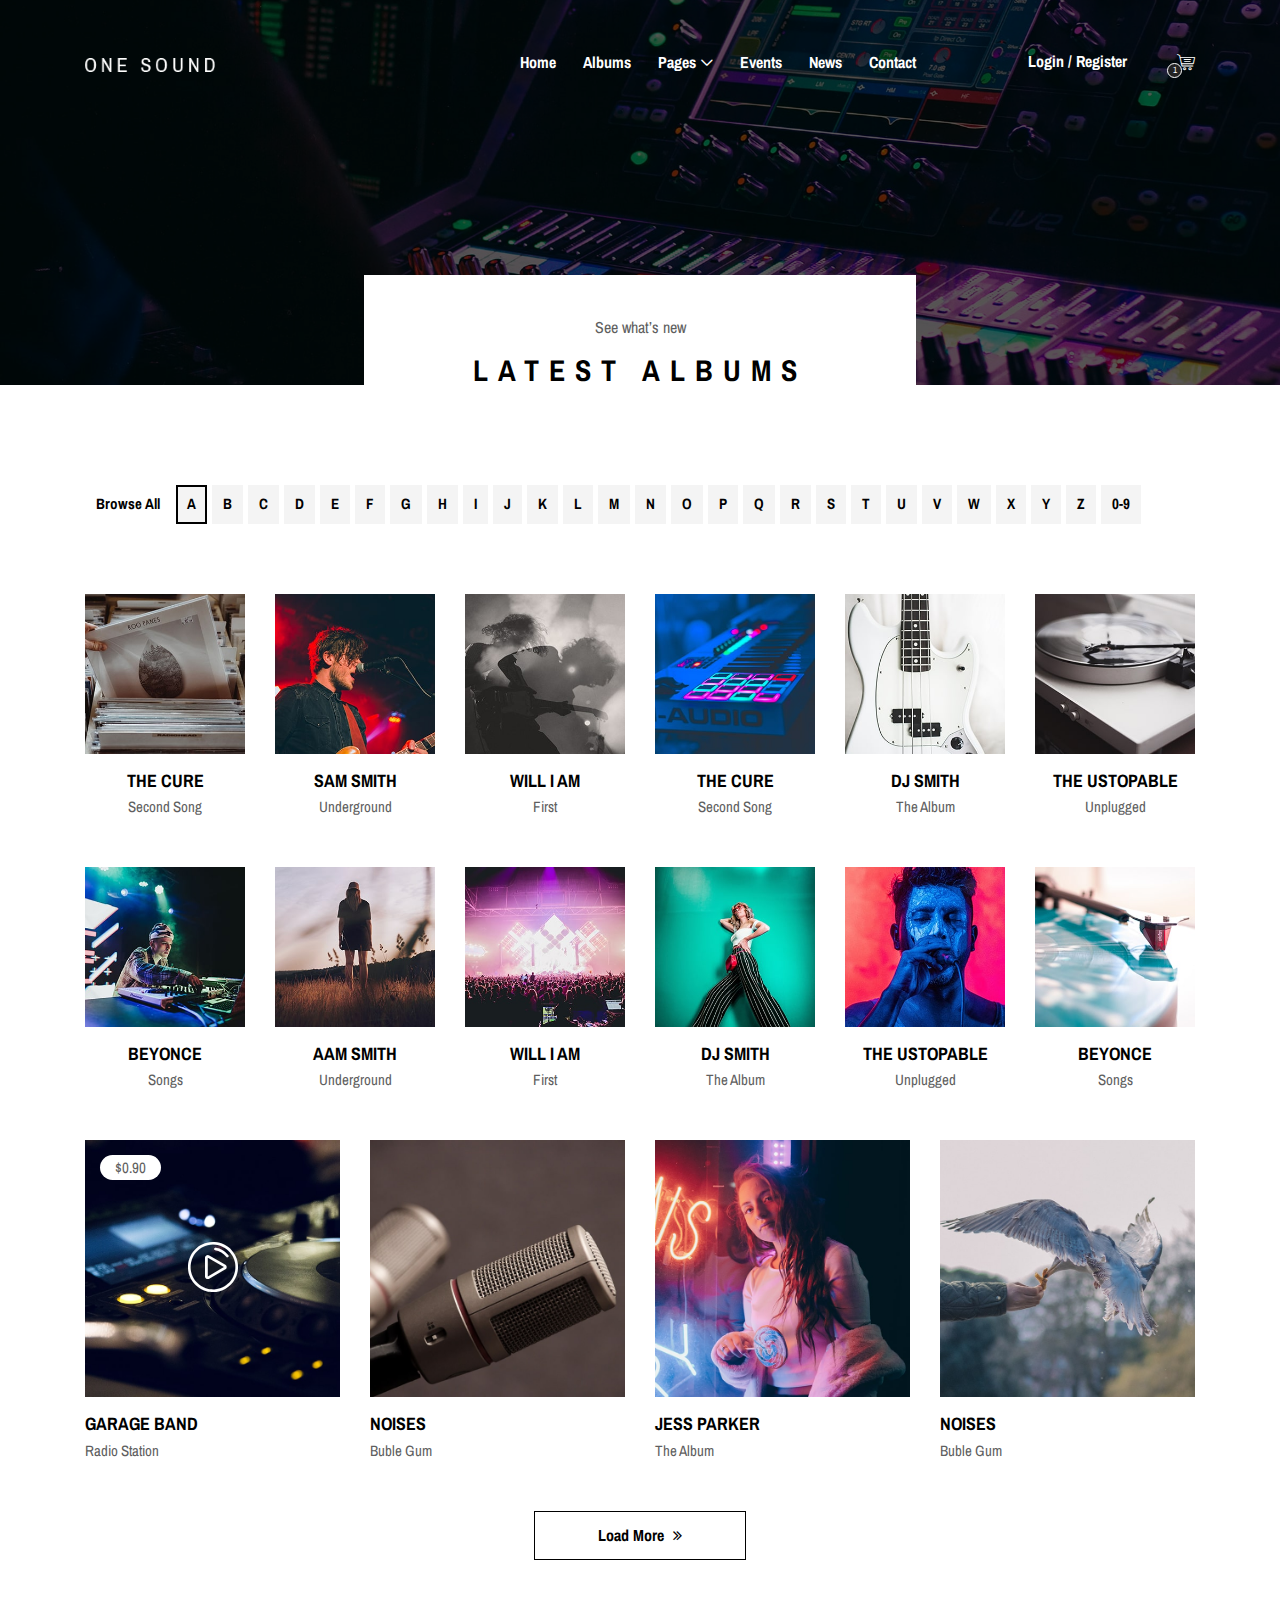
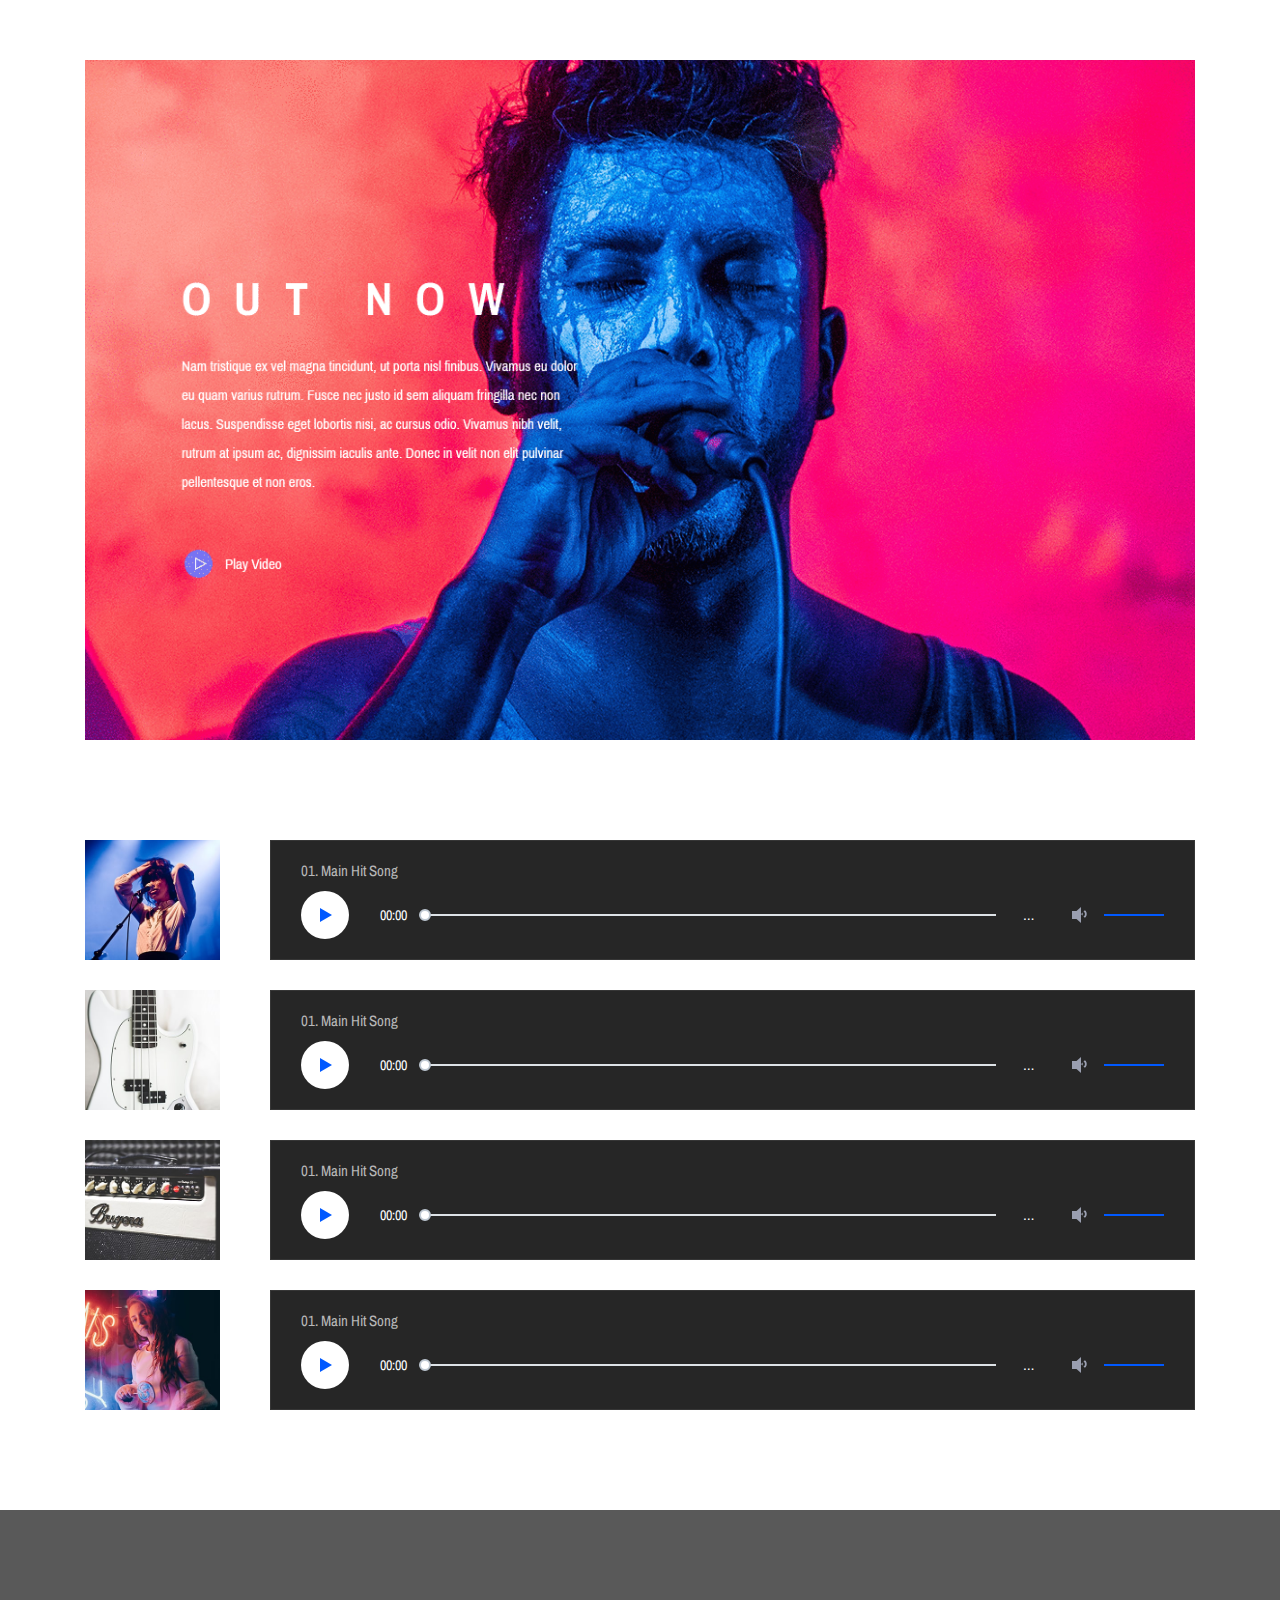
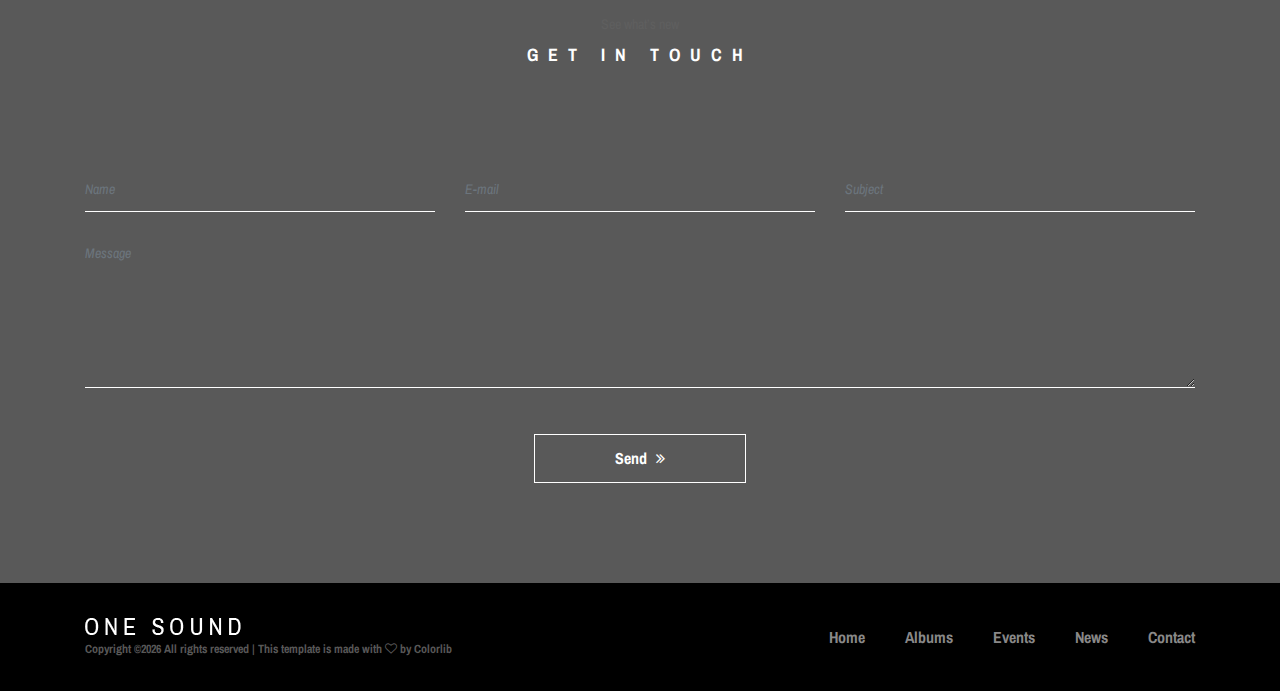
==== one-music/albums-store.html @ 1fd0d244 "initial commit" ====
<!DOCTYPE html>
<html lang="en">

<head>
    <meta charset="UTF-8">
    <meta name="description" content="">
    <meta http-equiv="X-UA-Compatible" content="IE=edge">
    <meta name="viewport" content="width=device-width, initial-scale=1, shrink-to-fit=no">
    <!-- The above 4 meta tags *must* come first in the head; any other head content must come *after* these tags -->

    <!-- Title -->
    <title>One Music - Modern Music HTML5 Template</title>

    <!-- Favicon -->
    <link rel="icon" href="img/core-img/favicon.ico">

    <!-- Stylesheet -->
    <link rel="stylesheet" href="style.css">

</head>

<body>
    <!-- Preloader -->
    <div class="preloader d-flex align-items-center justify-content-center">
        <div class="lds-ellipsis">
            <div></div>
            <div></div>
            <div></div>
            <div></div>
        </div>
    </div>

    <!-- ##### Header Area Start ##### -->
    <header class="header-area">
        <!-- Navbar Area -->
        <div class="oneMusic-main-menu">
            <div class="classy-nav-container breakpoint-off">
                <div class="container">
                    <!-- Menu -->
                    <nav class="classy-navbar justify-content-between" id="oneMusicNav">

                        <!-- Nav brand -->
                        <a href="index.html" class="nav-brand"><img src="img/core-img/logo.png" alt=""></a>

                        <!-- Navbar Toggler -->
                        <div class="classy-navbar-toggler">
                            <span class="navbarToggler"><span></span><span></span><span></span></span>
                        </div>

                        <!-- Menu -->
                        <div class="classy-menu">

                            <!-- Close Button -->
                            <div class="classycloseIcon">
                                <div class="cross-wrap"><span class="top"></span><span class="bottom"></span></div>
                            </div>

                            <!-- Nav Start -->
                            <div class="classynav">
                                <ul>
                                    <li><a href="index.html">Home</a></li>
                                    <li><a href="albums-store.html">Albums</a></li>
                                    <li><a href="#">Pages</a>
                                        <ul class="dropdown">
                                            <li><a href="index.html">Home</a></li>
                                            <li><a href="albums-store.html">Albums</a></li>
                                            <li><a href="event.html">Events</a></li>
                                            <li><a href="blog.html">News</a></li>
                                            <li><a href="contact.html">Contact</a></li>
                                            <li><a href="elements.html">Elements</a></li>
                                            <li><a href="login.html">Login</a></li>
                                            <li><a href="#">Dropdown</a>
                                                <ul class="dropdown">
                                                    <li><a href="#">Even Dropdown</a></li>
                                                    <li><a href="#">Even Dropdown</a></li>
                                                    <li><a href="#">Even Dropdown</a></li>
                                                    <li><a href="#">Even Dropdown</a>
                                                        <ul class="dropdown">
                                                            <li><a href="#">Deeply Dropdown</a></li>
                                                            <li><a href="#">Deeply Dropdown</a></li>
                                                            <li><a href="#">Deeply Dropdown</a></li>
                                                            <li><a href="#">Deeply Dropdown</a></li>
                                                            <li><a href="#">Deeply Dropdown</a></li>
                                                        </ul>
                                                    </li>
                                                    <li><a href="#">Even Dropdown</a></li>
                                                </ul>
                                            </li>
                                        </ul>
                                    </li>
                                    <li><a href="event.html">Events</a></li>
                                    <li><a href="blog.html">News</a></li>
                                    <li><a href="contact.html">Contact</a></li>
                                </ul>

                                <!-- Login/Register & Cart Button -->
                                <div class="login-register-cart-button d-flex align-items-center">
                                    <!-- Login/Register -->
                                    <div class="login-register-btn mr-50">
                                        <a href="login.html" id="loginBtn">Login / Register</a>
                                    </div>

                                    <!-- Cart Button -->
                                    <div class="cart-btn">
                                        <p><span class="icon-shopping-cart"></span> <span class="quantity">1</span></p>
                                    </div>
                                </div>
                            </div>
                            <!-- Nav End -->

                        </div>
                    </nav>
                </div>
            </div>
        </div>
    </header>
    <!-- ##### Header Area End ##### -->

    <!-- ##### Breadcumb Area Start ##### -->
    <section class="breadcumb-area bg-img bg-overlay" style="background-image: url(img/bg-img/breadcumb3.jpg);">
        <div class="bradcumbContent">
            <p>See what’s new</p>
            <h2>Latest Albums</h2>
        </div>
    </section>
    <!-- ##### Breadcumb Area End ##### -->

    <!-- ##### Album Catagory Area Start ##### -->
    <section class="album-catagory section-padding-100-0">
        <div class="container">
            <div class="row">
                <div class="col-12">
                    <div class="browse-by-catagories catagory-menu d-flex flex-wrap align-items-center mb-70">
                        <a href="#" data-filter="*">Browse All</a>
                        <a href="#" data-filter=".a" class="active">A</a>
                        <a href="#" data-filter=".b">B</a>
                        <a href="#" data-filter=".c">C</a>
                        <a href="#" data-filter=".d">D</a>
                        <a href="#" data-filter=".e">E</a>
                        <a href="#" data-filter=".f">F</a>
                        <a href="#" data-filter=".g">G</a>
                        <a href="#" data-filter=".h">H</a>
                        <a href="#" data-filter=".i">I</a>
                        <a href="#" data-filter=".j">J</a>
                        <a href="#" data-filter=".k">K</a>
                        <a href="#" data-filter=".l">L</a>
                        <a href="#" data-filter=".m">M</a>
                        <a href="#" data-filter=".n">N</a>
                        <a href="#" data-filter=".o">O</a>
                        <a href="#" data-filter=".p">P</a>
                        <a href="#" data-filter=".q">Q</a>
                        <a href="#" data-filter=".r">R</a>
                        <a href="#" data-filter=".s">S</a>
                        <a href="#" data-filter=".t">T</a>
                        <a href="#" data-filter=".u">U</a>
                        <a href="#" data-filter=".v">V</a>
                        <a href="#" data-filter=".w">W</a>
                        <a href="#" data-filter=".x">X</a>
                        <a href="#" data-filter=".y">Y</a>
                        <a href="#" data-filter=".z">Z</a>
                        <a href="#" data-filter=".number">0-9</a>
                    </div>
                </div>
            </div>

            <div class="row oneMusic-albums">

                <!-- Single Album -->
                <div class="col-12 col-sm-4 col-md-3 col-lg-2 single-album-item t c p">
                    <div class="single-album">
                        <img src="img/bg-img/a1.jpg" alt="">
                        <div class="album-info">
                            <a href="#">
                                <h5>The Cure</h5>
                            </a>
                            <p>Second Song</p>
                        </div>
                    </div>
                </div>

                <!-- Single Album -->
                <div class="col-12 col-sm-4 col-md-3 col-lg-2 single-album-item s e q">
                    <div class="single-album">
                        <img src="img/bg-img/a2.jpg" alt="">
                        <div class="album-info">
                            <a href="#">
                                <h5>Sam Smith</h5>
                            </a>
                            <p>Underground</p>
                        </div>
                    </div>
                </div>

                <!-- Single Album -->
                <div class="col-12 col-sm-4 col-md-3 col-lg-2 single-album-item w f r">
                    <div class="single-album">
                        <img src="img/bg-img/a3.jpg" alt="">
                        <div class="album-info">
                            <a href="#">
                                <h5>Will I am</h5>
                            </a>
                            <p>First</p>
                        </div>
                    </div>
                </div>

                <!-- Single Album -->
                <div class="col-12 col-sm-4 col-md-3 col-lg-2 single-album-item t g u">
                    <div class="single-album">
                        <img src="img/bg-img/a4.jpg" alt="">
                        <div class="album-info">
                            <a href="#">
                                <h5>The Cure</h5>
                            </a>
                            <p>Second Song</p>
                        </div>
                    </div>
                </div>

                <!-- Single Album -->
                <div class="col-12 col-sm-4 col-md-3 col-lg-2 single-album-item d h v">
                    <div class="single-album">
                        <img src="img/bg-img/a5.jpg" alt="">
                        <div class="album-info">
                            <a href="#">
                                <h5>DJ SMITH</h5>
                            </a>
                            <p>The Album</p>
                        </div>
                    </div>
                </div>

                <!-- Single Album -->
                <div class="col-12 col-sm-4 col-md-3 col-lg-2 single-album-item t i x">
                    <div class="single-album">
                        <img src="img/bg-img/a6.jpg" alt="">
                        <div class="album-info">
                            <a href="#">
                                <h5>The Ustopable</h5>
                            </a>
                            <p>Unplugged</p>
                        </div>
                    </div>
                </div>

                <!-- Single Album -->
                <div class="col-12 col-sm-4 col-md-3 col-lg-2 single-album-item b j y">
                    <div class="single-album">
                        <img src="img/bg-img/a7.jpg" alt="">
                        <div class="album-info">
                            <a href="#">
                                <h5>Beyonce</h5>
                            </a>
                            <p>Songs</p>
                        </div>
                    </div>
                </div>

                <!-- Single Album -->
                <div class="col-12 col-sm-4 col-md-3 col-lg-2 single-album-item a k z">
                    <div class="single-album">
                        <img src="img/bg-img/a8.jpg" alt="">
                        <div class="album-info">
                            <a href="#">
                                <h5>Aam Smith</h5>
                            </a>
                            <p>Underground</p>
                        </div>
                    </div>
                </div>

                <!-- Single Album -->
                <div class="col-12 col-sm-4 col-md-3 col-lg-2 single-album-item w l number">
                    <div class="single-album">
                        <img src="img/bg-img/a9.jpg" alt="">
                        <div class="album-info">
                            <a href="#">
                                <h5>Will I am</h5>
                            </a>
                            <p>First</p>
                        </div>
                    </div>
                </div>

                <!-- Single Album -->
                <div class="col-12 col-sm-4 col-md-3 col-lg-2 single-album-item d m">
                    <div class="single-album">
                        <img src="img/bg-img/a10.jpg" alt="">
                        <div class="album-info">
                            <a href="#">
                                <h5>DJ SMITH</h5>
                            </a>
                            <p>The Album</p>
                        </div>
                    </div>
                </div>

                <!-- Single Album -->
                <div class="col-12 col-sm-4 col-md-3 col-lg-2 single-album-item t n">
                    <div class="single-album">
                        <img src="img/bg-img/a11.jpg" alt="">
                        <div class="album-info">
                            <a href="#">
                                <h5>The Ustopable</h5>
                            </a>
                            <p>Unplugged</p>
                        </div>
                    </div>
                </div>

                <!-- Single Album -->
                <div class="col-12 col-sm-4 col-md-3 col-lg-2 single-album-item b o">
                    <div class="single-album">
                        <img src="img/bg-img/a12.jpg" alt="">
                        <div class="album-info">
                            <a href="#">
                                <h5>Beyonce</h5>
                            </a>
                            <p>Songs</p>
                        </div>
                    </div>
                </div>

            </div>
        </div>
    </section>
    <!-- ##### Album Catagory Area End ##### -->

    <!-- ##### Buy Now Area Start ##### -->
    <div class="oneMusic-buy-now-area mb-100">
        <div class="container">
            <div class="row">

                <!-- Single Album Area -->
                <div class="col-12 col-sm-6 col-md-3">
                    <div class="single-album-area">
                        <div class="album-thumb">
                            <img src="img/bg-img/b1.jpg" alt="">
                            <!-- Album Price -->
                            <div class="album-price">
                                <p>$0.90</p>
                            </div>
                            <!-- Play Icon -->
                            <div class="play-icon">
                                <a href="#" class="video--play--btn"><span class="icon-play-button"></span></a>
                            </div>
                        </div>
                        <div class="album-info">
                            <a href="#">
                                <h5>Garage Band</h5>
                            </a>
                            <p>Radio Station</p>
                        </div>
                    </div>
                </div>

                <!-- Single Album Area -->
                <div class="col-12 col-sm-6 col-md-3">
                    <div class="single-album-area">
                        <div class="album-thumb">
                            <img src="img/bg-img/b2.jpg" alt="">
                        </div>
                        <div class="album-info">
                            <a href="#">
                                <h5>Noises</h5>
                            </a>
                            <p>Buble Gum</p>
                        </div>
                    </div>
                </div>

                <!-- Single Album Area -->
                <div class="col-12 col-sm-6 col-md-3">
                    <div class="single-album-area">
                        <div class="album-thumb">
                            <img src="img/bg-img/b3.jpg" alt="">
                        </div>
                        <div class="album-info">
                            <a href="#">
                                <h5>Jess Parker</h5>
                            </a>
                            <p>The Album</p>
                        </div>
                    </div>
                </div>

                <!-- Single Album Area -->
                <div class="col-12 col-sm-6 col-md-3">
                    <div class="single-album-area">
                        <div class="album-thumb">
                            <img src="img/bg-img/b4.jpg" alt="">
                        </div>
                        <div class="album-info">
                            <a href="#">
                                <h5>Noises</h5>
                            </a>
                            <p>Buble Gum</p>
                        </div>
                    </div>
                </div>

            </div>

            <div class="row">
                <div class="col-12">
                    <div class="load-more-btn text-center">
                        <a href="#" class="btn oneMusic-btn">Load More <i class="fa fa-angle-double-right"></i></a>
                    </div>
                </div>
            </div>
        </div>
    </div>
    <!-- ##### Buy Now Area End ##### -->

    <!-- ##### Add Area Start ##### -->
    <div class="add-area mb-100">
        <div class="container">
            <div class="row">
                <div class="col-12">
                    <div class="adds">
                        <a href="#"><img src="img/bg-img/add3.gif" alt=""></a>
                    </div>
                </div>
            </div>
        </div>
    </div>
    <!-- ##### Add Area End ##### -->

    <!-- ##### Song Area Start ##### -->
    <div class="one-music-songs-area mb-70">
        <div class="container">
            <div class="row">

                <!-- Single Song Area -->
                <div class="col-12">
                    <div class="single-song-area mb-30 d-flex flex-wrap align-items-end">
                        <div class="song-thumbnail">
                            <img src="img/bg-img/s1.jpg" alt="">
                        </div>
                        <div class="song-play-area">
                            <div class="song-name">
                                <p>01. Main Hit Song</p>
                            </div>
                            <audio preload="auto" controls>
                                <source src="audio/dummy-audio.mp3">
                            </audio>
                        </div>
                    </div>
                </div>

                <!-- Single Song Area -->
                <div class="col-12">
                    <div class="single-song-area mb-30 d-flex flex-wrap align-items-end">
                        <div class="song-thumbnail">
                            <img src="img/bg-img/s2.jpg" alt="">
                        </div>
                        <div class="song-play-area">
                            <div class="song-name">
                                <p>01. Main Hit Song</p>
                            </div>
                            <audio preload="auto" controls>
                                <source src="audio/dummy-audio.mp3">
                            </audio>
                        </div>
                    </div>
                </div>

                <!-- Single Song Area -->
                <div class="col-12">
                    <div class="single-song-area mb-30 d-flex flex-wrap align-items-end">
                        <div class="song-thumbnail">
                            <img src="img/bg-img/s3.jpg" alt="">
                        </div>
                        <div class="song-play-area">
                            <div class="song-name">
                                <p>01. Main Hit Song</p>
                            </div>
                            <audio preload="auto" controls>
                                <source src="audio/dummy-audio.mp3">
                            </audio>
                        </div>
                    </div>
                </div>

                <!-- Single Song Area -->
                <div class="col-12">
                    <div class="single-song-area mb-30 d-flex flex-wrap align-items-end">
                        <div class="song-thumbnail">
                            <img src="img/bg-img/s4.jpg" alt="">
                        </div>
                        <div class="song-play-area">
                            <div class="song-name">
                                <p>01. Main Hit Song</p>
                            </div>
                            <audio preload="auto" controls>
                                <source src="audio/dummy-audio.mp3">
                            </audio>
                        </div>
                    </div>
                </div>

            </div>
        </div>
    </div>
    <!-- ##### Song Area End ##### -->

    <!-- ##### Contact Area Start ##### -->
    <section class="contact-area section-padding-100 bg-img bg-overlay bg-fixed has-bg-img" style="background-image: url(img/bg-img/bg-2.jpg);">
        <div class="container">
            <div class="row">
                <div class="col-12">
                    <div class="section-heading white">
                        <p>See what’s new</p>
                        <h2>Get In Touch</h2>
                    </div>
                </div>
            </div>

            <div class="row">
                <div class="col-12">
                    <!-- Contact Form Area -->
                    <div class="contact-form-area">
                        <form action="#" method="post">
                            <div class="row">
                                <div class="col-md-6 col-lg-4">
                                    <div class="form-group">
                                        <input type="text" class="form-control" id="name" placeholder="Name">
                                    </div>
                                </div>
                                <div class="col-md-6 col-lg-4">
                                    <div class="form-group">
                                        <input type="email" class="form-control" id="email" placeholder="E-mail">
                                    </div>
                                </div>
                                <div class="col-lg-4">
                                    <div class="form-group">
                                        <input type="text" class="form-control" id="subject" placeholder="Subject">
                                    </div>
                                </div>
                                <div class="col-12">
                                    <div class="form-group">
                                        <textarea name="message" class="form-control" id="message" cols="30" rows="10" placeholder="Message"></textarea>
                                    </div>
                                </div>
                                <div class="col-12 text-center">
                                    <button class="btn oneMusic-btn mt-30" type="submit">Send <i class="fa fa-angle-double-right"></i></button>
                                </div>
                            </div>
                        </form>
                    </div>
                </div>
            </div>
        </div>
    </section>
    <!-- ##### Contact Area End ##### -->

    <!-- ##### Footer Area Start ##### -->
    <footer class="footer-area">
        <div class="container">
            <div class="row d-flex flex-wrap align-items-center">
                <div class="col-12 col-md-6">
                    <a href="#"><img src="img/core-img/logo.png" alt=""></a>
                    <p class="copywrite-text"><a href="#"><!-- Link back to Colorlib can't be removed. Template is licensed under CC BY 3.0. -->
Copyright &copy;<script>document.write(new Date().getFullYear());</script> All rights reserved | This template is made with <i class="fa fa-heart-o" aria-hidden="true"></i> by <a href="https://colorlib.com" target="_blank">Colorlib</a>
<!-- Link back to Colorlib can't be removed. Template is licensed under CC BY 3.0. --></p>
                </div>

                <div class="col-12 col-md-6">
                    <div class="footer-nav">
                        <ul>
                            <li><a href="#">Home</a></li>
                            <li><a href="#">Albums</a></li>
                            <li><a href="#">Events</a></li>
                            <li><a href="#">News</a></li>
                            <li><a href="#">Contact</a></li>
                        </ul>
                    </div>
                </div>
            </div>
        </div>
    </footer>
    <!-- ##### Footer Area Start ##### -->

    <!-- ##### All Javascript Script ##### -->
    <!-- jQuery-2.2.4 js -->
    <script src="js/jquery/jquery-2.2.4.min.js"></script>
    <!-- Popper js -->
    <script src="js/bootstrap/popper.min.js"></script>
    <!-- Bootstrap js -->
    <script src="js/bootstrap/bootstrap.min.js"></script>
    <!-- All Plugins js -->
    <script src="js/plugins/plugins.js"></script>
    <!-- Active js -->
    <script src="js/active.js"></script>
</body>

</html>
---- one-music/style.css ----
/* [Master Stylesheet - v1.0] */
/* :: 1.0 Import Fonts */
@import url("https://fonts.googleapis.com/css?family=Archivo+Narrow:400,400i,500,500i,600,600i,700,700i");
/* :: 2.0 Import All CSS */
@import url(css/bootstrap.min.css);
@import url(css/classy-nav.css);
@import url(css/owl.carousel.min.css);
@import url(css/animate.css);
@import url(css/magnific-popup.css);
@import url(css/font-awesome.min.css);
@import url(css/audioplayer.css);
@import url(css/one-music-icon.css);
/* :: 3.0 Base CSS */
* {
  margin: 0;
  padding: 0; }

body {
  font-family: "Archivo Narrow", sans-serif;
  font-size: 14px; }

h1,
h2,
h3,
h4,
h5,
h6 {
  font-family: "Archivo Narrow", sans-serif;
  color: #000000;
  line-height: 1.3;
  font-weight: 700; }

p {
  font-family: "Archivo Narrow", sans-serif;
  color: #5f5f5f;
  font-size: 15px;
  line-height: 2;
  font-weight: 400; }

a,
a:hover,
a:focus {
  -webkit-transition-duration: 500ms;
  transition-duration: 500ms;
  text-decoration: none;
  outline: 0 solid transparent;
  color: #000000;
  font-weight: 700;
  font-size: 16px;
  font-family: "Archivo Narrow", sans-serif; }

ul,
ol {
  margin: 0; }
  ul li,
  ol li {
    list-style: none; }

img {
  height: auto;
  max-width: 100%; }

/* :: 3.1.0 Spacing */
.mt-15 {
  margin-top: 15px !important; }

.mt-30 {
  margin-top: 30px !important; }

.mt-50 {
  margin-top: 50px !important; }

.mt-70 {
  margin-top: 70px !important; }

.mt-100 {
  margin-top: 100px !important; }

.mb-15 {
  margin-bottom: 15px !important; }

.mb-30 {
  margin-bottom: 30px !important; }

.mb-50 {
  margin-bottom: 50px !important; }

.mb-70 {
  margin-bottom: 70px !important; }

.mb-100 {
  margin-bottom: 100px !important; }

.ml-15 {
  margin-left: 15px !important; }

.ml-30 {
  margin-left: 30px !important; }

.ml-50 {
  margin-left: 50px !important; }

.mr-15 {
  margin-right: 15px !important; }

.mr-30 {
  margin-right: 30px !important; }

.mr-50 {
  margin-right: 50px !important; }

/* :: 3.2.0 Height */
.height-400 {
  height: 400px !important; }

.height-500 {
  height: 500px !important; }

.height-600 {
  height: 600px !important; }

.height-700 {
  height: 700px !important; }

.height-800 {
  height: 800px !important; }

/* :: 3.3.0 Section Padding */
.section-padding-100 {
  padding-top: 100px;
  padding-bottom: 100px; }

.section-padding-100-0 {
  padding-top: 100px;
  padding-bottom: 0; }

.section-padding-0-100 {
  padding-top: 0;
  padding-bottom: 100px; }

.section-padding-100-70 {
  padding-top: 100px;
  padding-bottom: 70px; }

/* :: 3.4.0 Section Heading */
.section-heading {
  position: relative;
  z-index: 1;
  margin-bottom: 100px;
  text-align: center; }
  .section-heading p {
    color: #5f5f5f;
    font-size: 14px;
    margin-bottom: 5px; }
  .section-heading h2 {
    font-size: 18px;
    text-transform: uppercase;
    letter-spacing: 10px;
    margin-bottom: 0; }
    @media only screen and (max-width: 767px) {
      .section-heading h2 {
        letter-spacing: 5px; } }
  .section-heading.white h2 {
    color: #fff; }
  .section-heading.style-2 p {
    font-size: 16px; }
  .section-heading.style-2 h2 {
    font-size: 30px; }
    @media only screen and (max-width: 767px) {
      .section-heading.style-2 h2 {
        font-size: 24px; } }

/* :: 3.5.0 Preloader */
.preloader {
  background-color: #ffffff;
  width: 100%;
  height: 100%;
  position: fixed;
  top: 0;
  left: 0;
  right: 0;
  z-index: 99999; }
  .preloader .lds-ellipsis {
    display: inline-block;
    position: relative;
    width: 64px;
    height: 64px; }
    .preloader .lds-ellipsis div {
      position: absolute;
      top: 27px;
      width: 11px;
      height: 11px;
      border-radius: 50%;
      background: #000000;
      animation-timing-function: cubic-bezier(0, 1, 1, 0); }
      .preloader .lds-ellipsis div:nth-child(1) {
        left: 6px;
        -webkit-animation: lds-ellipsis1 0.6s infinite;
        animation: lds-ellipsis1 0.6s infinite; }
      .preloader .lds-ellipsis div:nth-child(2) {
        left: 6px;
        -webkit-animation: lds-ellipsis2 0.6s infinite;
        animation: lds-ellipsis2 0.6s infinite; }
      .preloader .lds-ellipsis div:nth-child(3) {
        left: 26px;
        -webkit-animation: lds-ellipsis2 0.6s infinite;
        animation: lds-ellipsis2 0.6s infinite; }
      .preloader .lds-ellipsis div:nth-child(4) {
        left: 45px;
        -webkit-animation: lds-ellipsis3 0.6s infinite;
        animation: lds-ellipsis3 0.6s infinite; }

@-webkit-keyframes lds-ellipsis1 {
  0% {
    -webkit-transform: scale(0);
    transform: scale(0); }
  100% {
    -webkit-transform: scale(1);
    transform: scale(1); } }
@keyframes lds-ellipsis1 {
  0% {
    -webkit-transform: scale(0);
    transform: scale(0); }
  100% {
    -webkit-transform: scale(1);
    transform: scale(1); } }
@-webkit-keyframes lds-ellipsis3 {
  0% {
    -webkit-transform: scale(1);
    transform: scale(1); }
  100% {
    -webkit-transform: scale(0);
    transform: scale(0); } }
@keyframes lds-ellipsis3 {
  0% {
    -webkit-transform: scale(1);
    transform: scale(1); }
  100% {
    -webkit-transform: scale(0);
    transform: scale(0); } }
@-webkit-keyframes lds-ellipsis2 {
  0% {
    -webkit-transform: translate(0, 0);
    transform: translate(0, 0); }
  100% {
    -webkit-transform: translate(19px, 0);
    transform: translate(19px, 0); } }
@keyframes lds-ellipsis2 {
  0% {
    -webkit-transform: translate(0, 0);
    transform: translate(0, 0); }
  100% {
    -webkit-transform: translate(19px, 0);
    transform: translate(19px, 0); } }
/* :: 3.6.0 Miscellaneous */
.bg-img {
  background-position: center center;
  background-size: cover;
  background-repeat: no-repeat; }

.bg-white {
  background-color: #ffffff !important; }

.bg-dark {
  background-color: #000000 !important; }

.bg-transparent {
  background-color: transparent !important; }

.bg-gray {
  background-color: #f5f9fa; }

.font-bold {
  font-weight: 700; }

.font-light {
  font-weight: 300; }

.bg-overlay {
  position: relative;
  z-index: 2;
  background-position: center center;
  background-size: cover; }
  .bg-overlay::after {
    background-color: rgba(0, 0, 0, 0.65);
    position: absolute;
    z-index: -1;
    top: 0;
    left: 0;
    width: 100%;
    height: 100%;
    content: ""; }

.bg-fixed {
  background-attachment: fixed !important; }

/* :: 3.7.0 ScrollUp */
#scrollUp {
  background-color: #000000;
  border-radius: 0;
  bottom: 50px;
  box-shadow: 0 2px 6px 0 rgba(0, 0, 0, 0.3);
  color: #ffffff;
  font-size: 24px;
  height: 40px;
  line-height: 40px;
  right: 50px;
  text-align: center;
  width: 40px;
  -webkit-transition-duration: 500ms;
  transition-duration: 500ms;
  box-shadow: 0 1px 5px 2px rgba(0, 0, 0, 0.15); }
  @media only screen and (max-width: 767px) {
    #scrollUp {
      right: 30px;
      bottom: 30px; } }
  #scrollUp:hover {
    background-color: #fff;
    color: #232323; }

/* :: 3.8.0 oneMusic Button */
.oneMusic-btn {
  background-color: #fff;
  -webkit-transition-duration: 500ms;
  transition-duration: 500ms;
  position: relative;
  z-index: 1;
  display: inline-block;
  min-width: 212px;
  height: 49px;
  color: #000;
  border: 1px solid #000;
  border-radius: 0;
  padding: 0 30px;
  font-size: 16px;
  line-height: 47px;
  font-weight: 700;
  text-transform: capitalize; }
  .oneMusic-btn i {
    margin-left: 5px; }
  .oneMusic-btn:hover, .oneMusic-btn:focus {
    font-size: 16px;
    font-weight: 700;
    background-color: #000000;
    color: #fff; }
  .oneMusic-btn.btn-2 {
    background-color: #000000;
    color: #fff; }
    .oneMusic-btn.btn-2:hover, .oneMusic-btn.btn-2:focus {
      background-color: #fff;
      color: #232323; }

/* :: 4.0 Header Area CSS */
.header-area {
  position: absolute;
  z-index: 1000;
  width: 100%;
  top: 20px;
  left: 0;
  z-index: 1000; }
  .header-area .oneMusic-main-menu {
    position: relative;
    width: 100%;
    height: 85px;
    background-color: transparent; }
    @media only screen and (max-width: 767px) {
      .header-area .oneMusic-main-menu {
        height: 70px; } }
    .header-area .oneMusic-main-menu .classy-nav-container {
      background-color: transparent; }
    .header-area .oneMusic-main-menu .classy-navbar {
      background-color: transparent;
      height: 85px;
      padding: 0; }
      @media only screen and (max-width: 767px) {
        .header-area .oneMusic-main-menu .classy-navbar {
          height: 70px; } }
      .header-area .oneMusic-main-menu .classy-navbar .classynav ul li a {
        font-weight: 700;
        text-transform: capitalize;
        color: #ffffff;
        font-size: 16px; }
        .header-area .oneMusic-main-menu .classy-navbar .classynav ul li a:hover, .header-area .oneMusic-main-menu .classy-navbar .classynav ul li a:focus {
          color: rgba(255, 255, 255, 0.7); }
        @media only screen and (min-width: 768px) and (max-width: 991px) {
          .header-area .oneMusic-main-menu .classy-navbar .classynav ul li a {
            background-color: #000000;
            border-bottom-color: rgba(255, 255, 255, 0.1); } }
        @media only screen and (max-width: 767px) {
          .header-area .oneMusic-main-menu .classy-navbar .classynav ul li a {
            background-color: #000000;
            border-bottom-color: rgba(255, 255, 255, 0.1); } }
      .header-area .oneMusic-main-menu .classy-navbar .classynav ul li.megamenu-item > a::after,
      .header-area .oneMusic-main-menu .classy-navbar .classynav ul li.has-down > a::after {
        color: #ffffff; }
      .header-area .oneMusic-main-menu .classy-navbar .classynav ul li.megamenu-item ul li > a::after,
      .header-area .oneMusic-main-menu .classy-navbar .classynav ul li.has-down ul li > a::after {
        color: #232323; }
        @media only screen and (max-width: 767px) {
          .header-area .oneMusic-main-menu .classy-navbar .classynav ul li.megamenu-item ul li > a::after,
          .header-area .oneMusic-main-menu .classy-navbar .classynav ul li.has-down ul li > a::after {
            color: #ffffff; } }
      .header-area .oneMusic-main-menu .classy-navbar .classynav ul li ul li a {
        color: #232323; }
        .header-area .oneMusic-main-menu .classy-navbar .classynav ul li ul li a:hover, .header-area .oneMusic-main-menu .classy-navbar .classynav ul li ul li a:focus {
          color: #888888; }
        @media only screen and (min-width: 992px) and (max-width: 1199px) {
          .header-area .oneMusic-main-menu .classy-navbar .classynav ul li ul li a {
            padding: 0 15px; } }
        @media only screen and (min-width: 768px) and (max-width: 991px) {
          .header-area .oneMusic-main-menu .classy-navbar .classynav ul li ul li a {
            color: #ffffff;
            padding: 0 30px;
            border-bottom-color: rgba(255, 255, 255, 0.1); } }
        @media only screen and (max-width: 767px) {
          .header-area .oneMusic-main-menu .classy-navbar .classynav ul li ul li a {
            color: #ffffff;
            padding: 0 30px;
            border-bottom-color: rgba(255, 255, 255, 0.1) !important; } }
      .header-area .oneMusic-main-menu .classy-navbar .classynav ul li .dropdown li .dropdown li .dropdown li a {
        border-bottom: 1px solid rgba(242, 244, 248, 0.7); }
        @media only screen and (min-width: 768px) and (max-width: 991px) {
          .header-area .oneMusic-main-menu .classy-navbar .classynav ul li .dropdown li .dropdown li .dropdown li a {
            border-bottom-color: rgba(255, 255, 255, 0.1) !important; } }
        @media only screen and (max-width: 767px) {
          .header-area .oneMusic-main-menu .classy-navbar .classynav ul li .dropdown li .dropdown li .dropdown li a {
            border-bottom-color: rgba(255, 255, 255, 0.1) !important; } }
    .header-area .oneMusic-main-menu .login-register-cart-button {
      position: relative;
      z-index: 1;
      margin-left: 100px; }
      @media only screen and (min-width: 768px) and (max-width: 991px) {
        .header-area .oneMusic-main-menu .login-register-cart-button {
          margin-left: 12px;
          margin-top: 15px; } }
      @media only screen and (max-width: 767px) {
        .header-area .oneMusic-main-menu .login-register-cart-button {
          margin-left: 12px;
          margin-top: 15px; } }
      .header-area .oneMusic-main-menu .login-register-cart-button .login-register-btn {
        position: relative;
        z-index: 10; }
        .header-area .oneMusic-main-menu .login-register-cart-button .login-register-btn a {
          -webkit-transition-duration: 500ms;
          transition-duration: 500ms;
          margin-bottom: 0;
          color: #fff;
          font-weight: 700;
          font-size: 16px;
          cursor: pointer;
          line-height: 1; }
          .header-area .oneMusic-main-menu .login-register-cart-button .login-register-btn a:hover, .header-area .oneMusic-main-menu .login-register-cart-button .login-register-btn a:focus {
            color: rgba(255, 255, 255, 0.7); }
      .header-area .oneMusic-main-menu .login-register-cart-button .cart-btn {
        position: relative;
        z-index: 10; }
        .header-area .oneMusic-main-menu .login-register-cart-button .cart-btn p {
          -webkit-transition-duration: 500ms;
          transition-duration: 500ms;
          margin-bottom: 0;
          color: #fff;
          font-size: 18px;
          cursor: pointer;
          line-height: 1; }
          .header-area .oneMusic-main-menu .login-register-cart-button .cart-btn p:hover, .header-area .oneMusic-main-menu .login-register-cart-button .cart-btn p:focus {
            color: rgba(255, 255, 255, 0.7); }
          .header-area .oneMusic-main-menu .login-register-cart-button .cart-btn p .quantity {
            width: 15px;
            height: 15px;
            border: 1px solid #fff;
            background-color: #232323;
            color: #fff;
            display: block;
            position: absolute;
            bottom: -5px;
            left: -10px;
            z-index: 10;
            font-size: 9px;
            font-weight: 400;
            border-radius: 50%;
            line-height: 13px;
            text-align: center; }
  .header-area .is-sticky .oneMusic-main-menu {
    position: fixed;
    width: 100%;
    height: 85px;
    top: 0;
    left: 0;
    z-index: 9999;
    background-color: #000000;
    box-shadow: 0 5px 50px 15px rgba(0, 0, 0, 0.2); }
    @media only screen and (max-width: 767px) {
      .header-area .is-sticky .oneMusic-main-menu {
        height: 70px; } }

.classy-navbar .nav-brand {
  max-width: 130px; }

@media only screen and (min-width: 768px) and (max-width: 991px) {
  .breakpoint-on .classy-navbar .classy-menu {
    background-color: #000000; } }
@media only screen and (max-width: 767px) {
  .breakpoint-on .classy-navbar .classy-menu {
    background-color: #000000; } }

@media only screen and (min-width: 768px) and (max-width: 991px) {
  .classynav ul li .megamenu .single-mega.cn-col-4 {
    padding: 0; } }
@media only screen and (max-width: 767px) {
  .classynav ul li .megamenu .single-mega.cn-col-4 {
    padding: 0; } }

.classycloseIcon .cross-wrap span {
  background: #ffffff; }

/* :: 5.0 Hero Slides Area */
.hero-area,
.hero-slides {
  position: relative;
  z-index: 1; }

.single-hero-slide {
  width: 100%;
  height: 950px;
  position: relative;
  z-index: 1;
  padding: 0 30px;
  overflow: hidden; }
  @media only screen and (min-width: 992px) and (max-width: 1199px) {
    .single-hero-slide {
      height: 700px; } }
  @media only screen and (min-width: 768px) and (max-width: 991px) {
    .single-hero-slide {
      height: 650px; } }
  @media only screen and (max-width: 767px) {
    .single-hero-slide {
      height: 500px; } }
  .single-hero-slide::after {
    position: absolute;
    width: 100%;
    height: 100%;
    z-index: -5;
    top: 0;
    left: 0;
    background-color: rgba(0, 0, 0, 0.35);
    content: ''; }
  .single-hero-slide .slide-img {
    position: absolute;
    width: 100%;
    height: 100%;
    z-index: -10;
    left: 0;
    right: 0;
    top: 0;
    bottom: 0; }
  .single-hero-slide .hero-slides-content {
    display: inline-block;
    width: 100%; }
    .single-hero-slide .hero-slides-content h6 {
      font-size: 18px;
      color: #fff;
      letter-spacing: 20px;
      text-transform: uppercase;
      margin-bottom: 20px;
      display: block; }
      @media only screen and (max-width: 767px) {
        .single-hero-slide .hero-slides-content h6 {
          letter-spacing: 5px; } }
    .single-hero-slide .hero-slides-content h2 {
      position: relative;
      z-index: 1;
      font-size: 60px;
      color: #ffffff;
      margin-bottom: 0;
      font-weight: 400;
      display: block;
      text-transform: capitalize;
      letter-spacing: 30px;
      overflow: hidden; }
      .single-hero-slide .hero-slides-content h2 span {
        position: absolute;
        top: 0;
        width: 100%;
        height: 100%;
        left: 0;
        color: rgba(255, 255, 255, 0.15);
        -webkit-animation: textsonar 6s linear infinite;
        animation: textsonar 6s linear infinite; }
      @media only screen and (min-width: 768px) and (max-width: 991px) {
        .single-hero-slide .hero-slides-content h2 {
          letter-spacing: 15px;
          font-size: 42px; } }
      @media only screen and (max-width: 767px) {
        .single-hero-slide .hero-slides-content h2 {
          letter-spacing: 5px;
          font-size: 30px; } }
    .single-hero-slide .hero-slides-content .btn {
      border: 1px solid #fff;
      background-color: transparent;
      color: #fff; }
      .single-hero-slide .hero-slides-content .btn:hover, .single-hero-slide .hero-slides-content .btn:focus {
        background-color: #fff;
        color: #000000; }

@-webkit-keyframes textsonar {
  0% {
    -webkit-transform: scaleX(1);
    transform: scaleX(1); }
  50% {
    -webkit-transform: scaleX(1.15);
    transform: scaleX(1.15); }
  100% {
    -webkit-transform: scaleX(1);
    transform: scaleX(1); } }
@keyframes textsonar {
  0% {
    -webkit-transform: scaleX(1);
    transform: scaleX(1); }
  50% {
    -webkit-transform: scaleX(1.15);
    transform: scaleX(1.15); }
  100% {
    -webkit-transform: scaleX(1);
    transform: scaleX(1); } }
.single-hero-slide .slide-img {
  -webkit-animation: slide 12s linear infinite;
  animation: slide 12s linear infinite; }

@-webkit-keyframes slide {
  0% {
    -webkit-transform: scale(1);
    transform: scale(1); }
  50% {
    -webkit-transform: scale(1.2);
    transform: scale(1.2); }
  100% {
    -webkit-transform: scale(1);
    transform: scale(1); } }
@keyframes slide {
  0% {
    -webkit-transform: scale(1);
    transform: scale(1); }
  50% {
    -webkit-transform: scale(1.2);
    transform: scale(1.2); }
  100% {
    -webkit-transform: scale(1);
    transform: scale(1); } }
/* :: 6.0 Buy Now Area CSS */
.oneMusic-buy-now-area.has-fluid {
  padding-left: 4%;
  padding-right: 4%;
  position: relative;
  z-index: 1; }

/* :: 7.0 Events Area CSS */
.single-event-area {
  position: relative;
  z-index: 1;
  -webkit-transition-duration: 500ms;
  transition-duration: 500ms; }
  .single-event-area img {
    width: 100%; }
  .single-event-area .event-text {
    text-align: center;
    position: relative;
    z-index: 1;
    padding: 30px 15px;
    background-color: #000;
    -webkit-transition-duration: 500ms;
    transition-duration: 500ms; }
    .single-event-area .event-text h4 {
      color: #fff;
      text-transform: uppercase;
      -webkit-transition-duration: 500ms;
      transition-duration: 500ms; }
    .single-event-area .event-text .event-meta-data {
      position: relative;
      margin-bottom: 30px; }
      .single-event-area .event-text .event-meta-data a {
        -webkit-transition-duration: 500ms;
        transition-duration: 500ms;
        position: relative;
        z-index: 1;
        color: #fff;
        font-size: 15px;
        font-weight: 400;
        display: inline-block;
        padding-right: 29px; }
        .single-event-area .event-text .event-meta-data a:first-child::after {
          position: absolute;
          content: '|';
          top: 0;
          right: 12px;
          z-index: 1; }
        .single-event-area .event-text .event-meta-data a:last-child {
          padding-right: 0; }
    .single-event-area .event-text .see-more-btn {
      font-size: 11px;
      color: #fff;
      text-transform: uppercase;
      letter-spacing: 10px;
      border-bottom: 1px solid #fff;
      padding-left: 0;
      padding-right: 0;
      border-radius: 0; }
      .single-event-area .event-text .see-more-btn:hover, .single-event-area .event-text .see-more-btn:focus {
        font-weight: 400; }
  .single-event-area:hover, .single-event-area:focus {
    box-shadow: 0 5px 80px 0 rgba(0, 0, 0, 0.2); }
    .single-event-area:hover .event-text, .single-event-area:focus .event-text {
      background-color: #f5f9fa; }
      .single-event-area:hover .event-text h4,
      .single-event-area:hover .event-text .event-meta-data a, .single-event-area:focus .event-text h4,
      .single-event-area:focus .event-text .event-meta-data a {
        color: #000000; }
      .single-event-area:hover .event-text .see-more-btn, .single-event-area:focus .event-text .see-more-btn {
        border-bottom-color: #000000;
        color: #000000; }

/* :: 8.0 Newsletter Area CSS */
.newsletter-area {
  position: relative;
  z-index: 1;
  border: 1px solid #000000;
  padding: 45px; }
  .newsletter-area .newsletter-form {
    position: relative;
    z-index: 1; }
    .newsletter-area .newsletter-form input {
      width: 100%;
      height: 40px;
      font-size: 14px;
      color: #b3b3b3;
      font-style: italic;
      border: none;
      border-bottom: 1px solid #d6d6d6;
      margin-bottom: 30px;
      display: block; }

.testimonials-area {
  position: relative;
  z-index: 1;
  padding: 45px; }
  .testimonials-area .testimonials-slide {
    position: relative;
    z-index: 1; }
    .testimonials-area .testimonials-slide .single-slide p {
      font-size: 15px;
      color: #fff;
      font-style: italic; }
    .testimonials-area .testimonials-slide .single-slide .testimonial-info {
      margin-top: 30px;
      display: block; }
      .testimonials-area .testimonials-slide .single-slide .testimonial-info .testimonial-thumb {
        width: 44px;
        height: 44px;
        border-radius: 50%;
        margin-right: 15px; }
        .testimonials-area .testimonials-slide .single-slide .testimonial-info .testimonial-thumb img {
          border-radius: 50%; }
      .testimonials-area .testimonials-slide .single-slide .testimonial-info p {
        font-style: normal;
        font-size: 15px;
        color: #fff;
        margin-bottom: 0; }

/* :: 9.0 Album Catagory Area CSS */
.featured-artist-area {
  position: relative;
  z-index: 1; }

.featured-artist-content {
  position: relative;
  z-index: 1; }
  @media only screen and (max-width: 767px) {
    .featured-artist-content {
      margin-top: 50px; } }
  .featured-artist-content p {
    color: #fff; }

.browse-by-catagories {
  position: relative;
  z-index: 1; }
  .browse-by-catagories a {
    display: inline-block;
    background-color: #f4f4f4;
    border: 2px solid transparent;
    padding: 6px 9px;
    font-size: 15px;
    margin-right: 5px; }
    @media only screen and (min-width: 992px) and (max-width: 1199px) {
      .browse-by-catagories a {
        padding: 4px 7px;
        font-size: 14px;
        margin-right: 4px; } }
    @media only screen and (min-width: 768px) and (max-width: 991px) {
      .browse-by-catagories a {
        padding: 4px 7px;
        font-size: 14px;
        margin-right: 5px;
        margin-bottom: 5px; } }
    @media only screen and (max-width: 767px) {
      .browse-by-catagories a {
        padding: 2px 5px;
        font-size: 13px;
        margin-right: 5px;
        margin-bottom: 5px; } }
    .browse-by-catagories a:hover, .browse-by-catagories a:focus, .browse-by-catagories a.active {
      border: 2px solid #000000; }
    .browse-by-catagories a:first-child {
      border-color: transparent;
      background-color: transparent; }

.single-album {
  position: relative;
  z-index: 1;
  -webkit-transition-duration: 500ms;
  transition-duration: 500ms;
  margin-bottom: 30px; }
  .single-album img {
    width: 100%; }
  .single-album .album-info {
    position: relative;
    z-index: 1;
    text-align: center;
    padding-top: 15px;
    padding-bottom: 15px; }
    .single-album .album-info h5 {
      font-size: 18px;
      margin-bottom: 0;
      text-transform: uppercase; }
    .single-album .album-info p {
      margin-bottom: 0; }
  .single-album:hover, .single-album:focus {
    box-shadow: 0 5px 70px 0 rgba(0, 0, 0, 0.15); }

.single-album-area {
  position: relative;
  z-index: 1;
  -webkit-transition-duration: 500ms;
  transition-duration: 500ms;
  margin-bottom: 30px; }
  .single-album-area .album-thumb {
    position: relative;
    z-index: 1; }
    .single-album-area .album-thumb .album-price p {
      position: absolute;
      top: 15px;
      left: 15px;
      background-color: #fff;
      margin-bottom: 0;
      line-height: 1;
      padding: 5px 15px;
      border-radius: 15px;
      z-index: 20; }
    .single-album-area .album-thumb .play-icon a {
      color: #fff;
      font-size: 50px;
      position: absolute;
      top: 50%;
      left: 50%;
      line-height: 1;
      -webkit-transform: translate(-50%, -50%);
      transform: translate(-50%, -50%); }
  .single-album-area img {
    width: 100%; }
  .single-album-area .album-info {
    display: block;
    position: relative;
    z-index: 1;
    padding-top: 15px;
    padding-bottom: 15px; }
    .single-album-area .album-info h5 {
      font-size: 18px;
      margin-bottom: 0;
      text-transform: uppercase; }
    .single-album-area .album-info p {
      margin-bottom: 0; }

.albums-slideshow {
  position: relative;
  z-index: 1; }
  .albums-slideshow .single-album {
    -webkit-transition-duration: 500ms;
    transition-duration: 500ms;
    margin-bottom: 0;
    border: 1px solid transparent; }
    .albums-slideshow .single-album:hover, .albums-slideshow .single-album:focus {
      border: 1px solid #000000;
      box-shadow: none;
      background-color: #f5f9fa; }
  .albums-slideshow .owl-prev,
  .albums-slideshow .owl-next {
    -webkit-transition-duration: 500ms;
    transition-duration: 500ms;
    background-color: #fff;
    position: absolute;
    width: 50px;
    height: 50px;
    border: 1px solid #000000;
    top: 50%;
    left: -25px;
    margin-top: -50px;
    z-index: 50;
    text-align: center;
    line-height: 48px;
    opacity: 0;
    visibility: hidden; }
    @media only screen and (max-width: 767px) {
      .albums-slideshow .owl-prev,
      .albums-slideshow .owl-next {
        left: 0; } }
    .albums-slideshow .owl-prev:hover, .albums-slideshow .owl-prev:focus,
    .albums-slideshow .owl-next:hover,
    .albums-slideshow .owl-next:focus {
      background-color: #000000;
      color: #fff; }
  .albums-slideshow .owl-next {
    left: auto;
    right: -25px; }
    @media only screen and (max-width: 767px) {
      .albums-slideshow .owl-next {
        right: 0; } }
  .albums-slideshow:hover .owl-prev,
  .albums-slideshow:hover .owl-next {
    opacity: 1;
    visibility: visible; }

/* :: 10.0 Songs Area CSS */
.single-song-area {
  position: relative;
  z-index: 1; }
  .single-song-area .song-thumbnail {
    position: relative;
    z-index: 1;
    -webkit-box-flex: 0;
    -ms-flex: 0 0 135px;
    flex: 0 0 135px;
    max-width: 135px;
    width: 135px;
    margin-right: 50px; }
    .single-song-area .song-thumbnail img {
      width: 100%; }
    @media only screen and (max-width: 767px) {
      .single-song-area .song-thumbnail {
        margin-right: 0;
        -webkit-box-flex: 0;
        -ms-flex: 0 0 100%;
        flex: 0 0 100%;
        max-width: 100%;
        width: 100%; } }
  .single-song-area .song-play-area {
    position: relative;
    z-index: 1;
    -webkit-box-flex: 0;
    -ms-flex: 0 0 calc(100% - 185px);
    flex: 0 0 calc(100% - 185px);
    max-width: calc(100% - 185px);
    width: calc(100% - 185px);
    background-color: #262626;
    padding: 15px 30px 20px; }
    @media only screen and (max-width: 767px) {
      .single-song-area .song-play-area {
        -webkit-box-flex: 0;
        -ms-flex: 0 0 100%;
        flex: 0 0 100%;
        max-width: 100%;
        width: 100%; } }
    .single-song-area .song-play-area .song-name p {
      color: #b8b8b8;
      margin-bottom: 5px; }
    .single-song-area .song-play-area .audioplayer {
      margin: 0;
      padding: 0;
      width: 100%;
      height: auto;
      align-items: center;
      border: none;
      border-radius: 0;
      background: transparent; }
    .single-song-area .song-play-area .audioplayer-playing .audioplayer-playpause,
    .single-song-area .song-play-area .audioplayer:not(.audioplayer-playing) .audioplayer-playpause:hover,
    .single-song-area .song-play-area .audioplayer:not(.audioplayer-playing) .audioplayer-playpause {
      background: #fff; }
    .single-song-area .song-play-area .audioplayer-time {
      font-size: 14px;
      color: #fff; }

.song-play-area {
  position: relative;
  z-index: 1;
  width: 100%;
  background-color: #262626;
  padding: 15px 30px 20px;
  border: 1px solid #363636; }
  .song-play-area .song-name p {
    color: #b8b8b8;
    margin-bottom: 5px; }
  .song-play-area .audioplayer {
    margin: 0;
    padding: 0;
    width: 100%;
    height: auto;
    align-items: center;
    border: none;
    border-radius: 0;
    background: transparent; }
  .song-play-area .audioplayer-playing .audioplayer-playpause,
  .song-play-area .audioplayer:not(.audioplayer-playing) .audioplayer-playpause:hover,
  .song-play-area .audioplayer:not(.audioplayer-playing) .audioplayer-playpause {
    background: #fff; }
  .song-play-area .audioplayer-time {
    font-size: 14px;
    color: #fff; }

/* :: 11.0 Miscellaneous Area CSS */
.weeks-top-area {
  position: relative;
  z-index: 1;
  padding: 45px 30px;
  -webkit-transition-duration: 500ms;
  transition-duration: 500ms;
  border: 1px solid transparent; }
  .weeks-top-area .single-top-item {
    position: relative;
    z-index: 1;
    margin-bottom: 21px; }
    .weeks-top-area .single-top-item:last-child {
      margin-bottom: 0; }
    .weeks-top-area .single-top-item .thumbnail {
      -webkit-box-flex: 0;
      -ms-flex: 0 0 73px;
      flex: 0 0 73px;
      max-width: 73px;
      width: 73px;
      margin-right: 20px; }
    .weeks-top-area .single-top-item .content- h6 {
      text-transform: uppercase;
      margin-bottom: 0; }
    .weeks-top-area .single-top-item .content- p {
      font-size: 14px;
      margin-bottom: 0; }
  .weeks-top-area:hover, .weeks-top-area:focus {
    background-color: #f5f9fa;
    border-color: #d8d8d8; }

.popular-artists-area {
  position: relative;
  z-index: 1;
  padding: 45px 30px;
  -webkit-transition-duration: 500ms;
  transition-duration: 500ms;
  border: 1px solid #d8d8d8;
  background-color: #f5f9fa; }
  .popular-artists-area .single-artists {
    position: relative;
    z-index: 1;
    margin-bottom: 17px; }
    .popular-artists-area .single-artists:last-child {
      margin-bottom: 0; }
    .popular-artists-area .single-artists .thumbnail {
      -webkit-box-flex: 0;
      -ms-flex: 0 0 63px;
      flex: 0 0 63px;
      max-width: 63px;
      width: 63px;
      margin-right: 20px;
      border-radius: 50%; }
      .popular-artists-area .single-artists .thumbnail img {
        border-radius: 50%; }
    .popular-artists-area .single-artists .content- p {
      font-size: 16px;
      margin-bottom: 0; }

.new-hits-area {
  position: relative;
  z-index: 1;
  padding: 45px 30px;
  -webkit-transition-duration: 500ms;
  transition-duration: 500ms;
  border: 1px solid #d8d8d8;
  background-color: #f5f9fa; }
  .new-hits-area .single-new-item {
    position: relative;
    z-index: 1;
    border-bottom: 1px solid #d8d8d8;
    margin-bottom: 10px;
    padding-bottom: 10px; }
    .new-hits-area .single-new-item:last-child {
      margin-bottom: 0;
      border-bottom: none;
      padding-bottom: 0; }
    .new-hits-area .single-new-item .thumbnail {
      -webkit-box-flex: 0;
      -ms-flex: 0 0 73px;
      flex: 0 0 73px;
      max-width: 73px;
      width: 73px;
      margin-right: 20px; }
    .new-hits-area .single-new-item .content- h6 {
      text-transform: uppercase;
      margin-bottom: 0; }
    .new-hits-area .single-new-item .content- p {
      font-size: 14px;
      margin-bottom: 0; }
    .new-hits-area .single-new-item .audioplayer {
      margin: 0;
      padding: 0;
      width: auto;
      height: auto;
      border: none;
      border-radius: 0;
      background: transparent; }
    .new-hits-area .single-new-item .audioplayer-playing .audioplayer-playpause,
    .new-hits-area .single-new-item .audioplayer:not(.audioplayer-playing) .audioplayer-playpause:hover,
    .new-hits-area .single-new-item .audioplayer:not(.audioplayer-playing) .audioplayer-playpause {
      background: #d6d6d6; }
    .new-hits-area .single-new-item .audioplayer:not(.audioplayer-playing) .audioplayer-playpause a {
      border-left: 12px solid #fff; }
    .new-hits-area .single-new-item .audioplayer-time,
    .new-hits-area .single-new-item .audioplayer-volume,
    .new-hits-area .single-new-item .audioplayer-bar {
      display: none; }

/* :: 12.0 Login Area CSS */
.login-content {
  -webkit-transition-duration: 500ms;
  transition-duration: 500ms;
  position: relative;
  z-index: 1;
  background-color: #f5f9fa;
  border: 1px solid #d8d8d8;
  padding: 50px 100px;
  box-shadow: 0 2px 70px 0 rgba(0, 0, 0, 0.15);
  text-align: center; }
  @media only screen and (max-width: 767px) {
    .login-content {
      padding: 50px 30px; } }
  .login-content h3 {
    margin-bottom: 30px; }
  .login-content .form-group {
    text-align: left; }
  .login-content .form-control {
    width: 100%;
    height: 50px;
    border: 1px solid #000000;
    font-size: 12px;
    font-style: italic;
    padding: 0 20px;
    border-radius: 0; }
    .login-content .form-control:focus {
      box-shadow: none; }

/* :: 13.0 Services Area CSS */
.single-service-area .icon {
  -webkit-box-flex: 0;
  -ms-flex: 0 0 78px;
  flex: 0 0 78px;
  max-width: 78px;
  width: 78px;
  position: relative;
  z-index: 1;
  width: 78px;
  height: 78px;
  border: 1px solid #000000;
  text-align: center; }
  .single-service-area .icon span {
    line-height: 76px;
    font-size: 40px; }
.single-service-area .text {
  position: relative;
  z-index: 1;
  -webkit-box-flex: 0;
  -ms-flex: 0 0 calc(100% - 78px);
  flex: 0 0 calc(100% - 78px);
  max-width: calc(100% - 78px);
  width: calc(100% - 78px);
  padding-left: 30px; }

/* :: 14.0 Footer Area CSS */
.footer-area {
  position: relative;
  z-index: 1;
  background-color: #000000;
  padding: 30px 0; }
  @media only screen and (max-width: 767px) {
    .footer-area {
      text-align: center; } }
  .footer-area .copywrite-text {
    font-size: 12px;
    margin-bottom: 0;
    color: rgba(166, 165, 165, 0.54); }
    .footer-area .copywrite-text a {
      color: rgba(166, 165, 165, 0.54);
      font-size: 12px; }
      .footer-area .copywrite-text a:hover, .footer-area .copywrite-text a:focus {
        color: #fff; }
  .footer-area .footer-nav ul {
    display: -webkit-box;
    display: -ms-flexbox;
    display: flex;
    -webkit-box-align: center;
    -ms-flex-align: center;
    -ms-grid-row-align: center;
    align-items: center;
    -webkit-box-pack: end;
    -ms-flex-pack: end;
    justify-content: flex-end; }
    @media only screen and (max-width: 767px) {
      .footer-area .footer-nav ul {
        -webkit-box-pack: center;
        -ms-flex-pack: center;
        justify-content: center;
        margin-top: 30px; } }
  .footer-area .footer-nav li a {
    color: #898888;
    font-size: 16px;
    padding: 0 20px; }
    @media only screen and (min-width: 768px) and (max-width: 991px) {
      .footer-area .footer-nav li a {
        padding: 0 10px;
        font-size: 14px; } }
    @media only screen and (max-width: 767px) {
      .footer-area .footer-nav li a {
        padding: 0 10px;
        font-size: 14px; } }
    .footer-area .footer-nav li a:hover, .footer-area .footer-nav li a:focus {
      color: #fff; }
  .footer-area .footer-nav li:last-child a {
    padding-right: 0; }

/* :: 15.0 Breadcumb Area CSS */
.breadcumb-area {
  position: relative;
  z-index: 10;
  width: 100%;
  height: 385px; }
  @media only screen and (max-width: 767px) {
    .breadcumb-area {
      height: 270px; } }
  .breadcumb-area .bradcumbContent {
    position: absolute;
    background-color: #fff;
    width: 552px;
    bottom: 0;
    left: 50%;
    z-index: 100;
    text-align: center;
    padding-top: 40px;
    -webkit-transform: translateX(-50%);
    transform: translateX(-50%); }
    @media only screen and (max-width: 767px) {
      .breadcumb-area .bradcumbContent {
        width: calc(100% - 60px);
        padding-top: 30px; } }
    .breadcumb-area .bradcumbContent p {
      line-height: 1.5;
      font-size: 16px;
      color: #5f5f5f; }
    .breadcumb-area .bradcumbContent h2 {
      font-size: 30px;
      letter-spacing: 10px;
      text-transform: uppercase;
      line-height: 1;
      margin-bottom: 0; }
      @media only screen and (max-width: 767px) {
        .breadcumb-area .bradcumbContent h2 {
          font-size: 18px;
          letter-spacing: 5px; } }

/* :: 16.0 Blog Area CSS */
.single-blog-post {
  position: relative;
  z-index: 1; }
  .single-blog-post .blog-post-thumb {
    position: relative;
    z-index: 1; }
    .single-blog-post .blog-post-thumb .post-date {
      width: 76px;
      height: 106px;
      border: 1px solid #000000;
      text-align: center;
      background-color: #fff;
      position: absolute;
      z-index: 10;
      top: -30px;
      left: 30px;
      padding: 17px 0; }
      .single-blog-post .blog-post-thumb .post-date span {
        display: block;
        font-size: 14px;
        font-weight: 700;
        line-height: 1.3; }
        .single-blog-post .blog-post-thumb .post-date span:first-child {
          font-size: 36px; }
  .single-blog-post .blog-content {
    background-color: #f5f9fa;
    padding: 45px 40px;
    border: 1px solid #d8d8d8; }
    @media only screen and (max-width: 767px) {
      .single-blog-post .blog-content {
        padding: 30px 20px; } }
    .single-blog-post .blog-content .post-title {
      font-size: 24px;
      display: block; }
      @media only screen and (max-width: 767px) {
        .single-blog-post .blog-content .post-title {
          font-size: 20px; } }
      .single-blog-post .blog-content .post-title:hover, .single-blog-post .blog-content .post-title:focus {
        color: #232323; }
    .single-blog-post .blog-content .post-meta {
      position: relative;
      z-index: 1;
      margin-bottom: 10px; }
      .single-blog-post .blog-content .post-meta p {
        color: #8d8d8d;
        font-size: 13px;
        padding-right: 25px;
        position: relative;
        z-index: 1; }
        .single-blog-post .blog-content .post-meta p::after {
          content: '|';
          position: absolute;
          right: 12px;
          top: 0;
          z-index: 5; }
        .single-blog-post .blog-content .post-meta p:last-child::after {
          display: none; }
        .single-blog-post .blog-content .post-meta p a {
          color: #8d8d8d;
          font-size: 13px;
          margin-bottom: 0;
          font-weight: 400; }
          .single-blog-post .blog-content .post-meta p a:hover, .single-blog-post .blog-content .post-meta p a:focus {
            color: #000000; }
    .single-blog-post .blog-content p {
      margin-bottom: 0; }

.oneMusic-pagination-area .pagination .page-item .page-link {
  background-color: transparent;
  display: block;
  padding: 0;
  border: 1px solid transparent;
  color: #5f5f5f;
  font-size: 15px;
  font-weight: 400;
  width: 34px;
  height: 34px;
  line-height: 32px;
  text-align: center;
  margin-right: 10px; }
  .oneMusic-pagination-area .pagination .page-item .page-link:hover, .oneMusic-pagination-area .pagination .page-item .page-link:focus {
    color: #000000;
    border: 1px solid #000000; }
.oneMusic-pagination-area .pagination .page-item:first-child .page-link {
  margin-left: 0;
  border-top-left-radius: 0;
  border-bottom-left-radius: 0; }
.oneMusic-pagination-area .pagination .page-item:last-child .page-link {
  border-top-right-radius: 0;
  border-bottom-right-radius: 0; }
.oneMusic-pagination-area .pagination .page-item.active .page-link {
  color: #000000;
  border: 1px solid #000000; }

.blog-sidebar-area {
  position: relative;
  z-index: 1; }
  @media only screen and (max-width: 767px) {
    .blog-sidebar-area {
      margin-top: 100px; } }

.single-widget-area {
  position: relative;
  z-index: 1;
  background-color: #f5f9fa;
  border: 1px solid #d8d8d8; }
  .single-widget-area img {
    width: 100%; }
  .single-widget-area .widget-title {
    padding: 25px 45px;
    border-bottom: 1px solid #d8d8d8; }
    @media only screen and (min-width: 992px) and (max-width: 1199px) {
      .single-widget-area .widget-title {
        padding: 20px 30px; } }
    .single-widget-area .widget-title h5 {
      margin-bottom: 0;
      line-height: 1; }
  .single-widget-area .widget-content {
    padding: 25px 45px; }
    @media only screen and (min-width: 992px) and (max-width: 1199px) {
      .single-widget-area .widget-content {
        padding: 20px 30px; } }
    .single-widget-area .widget-content ul li {
      margin-bottom: 10px; }
      .single-widget-area .widget-content ul li a {
        color: #5f5f5f;
        font-size: 15px;
        font-weight: 400; }
        .single-widget-area .widget-content ul li a:hover, .single-widget-area .widget-content ul li a:focus {
          color: #000000; }
      .single-widget-area .widget-content ul li:last-child {
        margin-bottom: 0; }
    .single-widget-area .widget-content .tags {
      display: -webkit-box;
      display: -ms-flexbox;
      display: flex;
      -ms-flex-wrap: wrap;
      flex-wrap: wrap; }
      .single-widget-area .widget-content .tags li {
        margin-bottom: 0; }
        .single-widget-area .widget-content .tags li a {
          display: block;
          line-height: 28px;
          font-size: 15px;
          color: #5f5f5f;
          height: 30px;
          background-color: #fff;
          padding: 0 15px;
          border: 1px solid #000000;
          margin: 3px; }
          @media only screen and (min-width: 992px) and (max-width: 1199px) {
            .single-widget-area .widget-content .tags li a {
              padding: 0 10px; } }

/* :: 17.0 Skills Area CSS */
.single-skils-area {
  position: relative;
  z-index: 1;
  text-align: center; }
  .single-skils-area .circle {
    position: relative;
    z-index: 10;
    margin-bottom: 15px; }
  .single-skils-area .skills-text {
    position: absolute;
    top: 50%;
    left: 50%;
    text-align: center;
    -webkit-transform: translate(-50%, -50%);
    transform: translate(-50%, -50%); }
    .single-skils-area .skills-text span {
      font-size: 24px;
      color: #232323;
      font-weight: 500; }
    .single-skils-area .skills-text p {
      font-size: 15px;
      color: #5f5f5f;
      line-height: 1; }

/* :: 18.0 Contact Area CSS */
.contact-content {
  position: relative;
  z-index: 2; }
  .contact-content .contact-social-info a {
    display: inline-block;
    margin-right: 20px;
    font-size: 14px;
    color: #000000; }
    .contact-content .contact-social-info a:hover, .contact-content .contact-social-info a:focus {
      color: #232323; }
  .contact-content .single-contact-info {
    position: relative;
    margin-bottom: 20px; }
    .contact-content .single-contact-info:last-child {
      margin-bottom: 0; }
    .contact-content .single-contact-info p {
      font-size: 15px;
      margin-bottom: 0; }
    .contact-content .single-contact-info .icon {
      -webkit-box-flex: 0;
      -ms-flex: 0 0 35px;
      flex: 0 0 35px;
      max-width: 35px;
      width: 35px;
      height: 35px;
      border: 1px solid #000;
      text-align: center; }
      .contact-content .single-contact-info .icon span {
        font-size: 20px;
        line-height: 33px; }

.contact-form-area .form-control {
  position: relative;
  z-index: 2;
  height: 45px;
  width: 100%;
  background-color: transparent;
  font-size: 14px;
  margin-bottom: 15px;
  border: none;
  border-radius: 0;
  padding: 15px 0;
  font-style: italic;
  color: #b3b3b3;
  border-bottom: 1px solid #000000;
  -webkit-transition-duration: 500ms;
  transition-duration: 500ms; }
  .contact-form-area .form-control:focus {
    box-shadow: none;
    border-bottom: 1px solid #000000; }
.contact-form-area textarea.form-control {
  height: 160px; }

.has-bg-img {
  position: relative;
  z-index: 1; }
  .has-bg-img .contact-form-area .form-control {
    color: #fff;
    border-bottom: 1px solid #fff; }
    .has-bg-img .contact-form-area .form-control:focus {
      border-bottom: 1px solid #fff; }
  .has-bg-img .oneMusic-btn {
    background-color: transparent;
    border-color: #fff;
    color: #fff; }
    .has-bg-img .oneMusic-btn:hover, .has-bg-img .oneMusic-btn:focus {
      background-color: #fff;
      color: #000000; }

.map-area {
  position: relative;
  z-index: 2; }
  .map-area iframe {
    width: 100%;
    height: 385px;
    border: none;
    margin-bottom: 0; }
    @media only screen and (max-width: 767px) {
      .map-area iframe {
        height: 300px; } }

/* :: 19.0 Elements Area CSS */
.elements-title {
  position: relative;
  z-index: 1; }
  .elements-title h2 {
    font-size: 24px; }

/* :: 20.1.0 Single Cool Facts CSS */
.single-cool-fact {
  position: relative;
  z-index: 1; }
  .single-cool-fact .scf-text h2 {
    font-size: 48px;
    margin-bottom: 0;
    color: #232323; }
    @media only screen and (min-width: 992px) and (max-width: 1199px) {
      .single-cool-fact .scf-text h2 {
        font-size: 48px; } }
    @media only screen and (min-width: 768px) and (max-width: 991px) {
      .single-cool-fact .scf-text h2 {
        font-size: 36px; } }
    @media only screen and (max-width: 767px) {
      .single-cool-fact .scf-text h2 {
        font-size: 30px; } }
  .single-cool-fact .scf-text p {
    font-size: 15px;
    margin-bottom: 0;
    color: #5f5f5f;
    line-height: 1; }

/* :: 20.2.0 Accordians Area CSS */
.single-accordion.panel {
  background-color: #ffffff;
  border: 0 solid transparent;
  border-radius: 4px;
  box-shadow: 0 0 0 transparent;
  margin-bottom: 15px; }
.single-accordion:last-of-type {
  margin-bottom: 0; }
.single-accordion h6 {
  margin-bottom: 0; }
  .single-accordion h6 a {
    background-color: #000000;
    border-radius: 0;
    color: #ffffff;
    display: block;
    margin: 0;
    padding: 20px 70px 20px 30px;
    position: relative;
    font-size: 14px;
    text-transform: capitalize;
    border: 1px solid #000000; }
    .single-accordion h6 a span {
      background: transparent;
      -webkit-transition-duration: 500ms;
      transition-duration: 500ms;
      font-size: 10px;
      position: absolute;
      right: 0;
      text-align: center;
      top: 0;
      width: 58px;
      height: 100%;
      color: #ffffff;
      line-height: 58px; }
      .single-accordion h6 a span.accor-open {
        opacity: 0; }
    .single-accordion h6 a.collapsed {
      -webkit-transition-duration: 500ms;
      transition-duration: 500ms;
      background-color: transparent;
      color: #232323; }
      .single-accordion h6 a.collapsed span {
        color: #000000; }
        .single-accordion h6 a.collapsed span.accor-close {
          opacity: 0; }
        .single-accordion h6 a.collapsed span.accor-open {
          opacity: 1; }
.single-accordion .accordion-content {
  border-top: 0 solid transparent;
  box-shadow: none; }
  .single-accordion .accordion-content p {
    padding: 20px 15px 5px;
    margin-bottom: 0; }

/* :: 20.3.0 Tabs Area CSS */
.oneMusic-tabs-content {
  position: relative;
  z-index: 1; }
  .oneMusic-tabs-content .nav-tabs {
    border-bottom: none;
    margin-bottom: 15px; }
    .oneMusic-tabs-content .nav-tabs .nav-link {
      background-color: transparent;
      border: 1px solid #000000;
      padding: 0 30px;
      height: 58px;
      line-height: 58px;
      color: #232323;
      margin: 0 2px;
      border-radius: 0; }
      @media only screen and (min-width: 992px) and (max-width: 1199px) {
        .oneMusic-tabs-content .nav-tabs .nav-link {
          padding: 0 15px; } }
      @media only screen and (max-width: 767px) {
        .oneMusic-tabs-content .nav-tabs .nav-link {
          padding: 0 15px;
          font-size: 12px;
          margin-bottom: 5px; } }
      @media only screen and (min-width: 480px) and (max-width: 767px) {
        .oneMusic-tabs-content .nav-tabs .nav-link {
          padding: 0 15px; } }
      .oneMusic-tabs-content .nav-tabs .nav-link.active {
        background-color: #000000;
        color: #ffffff; }
  .oneMusic-tabs-content .oneMusic-tab-text {
    position: relative;
    z-index: 1;
    padding-top: 10px; }
    .oneMusic-tabs-content .oneMusic-tab-text p {
      margin-bottom: 0; }
  .oneMusic-tabs-content .tab-content h6 {
    font-size: 18px; }

.single-web-icon {
  position: relative;
  z-index: 1;
  background-color: #f5f9fa;
  text-align: center;
  padding: 30px 10px;
  border: 1px solid #b8b8b8;
  -webkit-transition-duration: 500ms;
  transition-duration: 500ms; }
  .single-web-icon i {
    display: block;
    font-size: 50px;
    margin-bottom: 15px; }
  .single-web-icon span {
    font-size: 16px; }
  .single-web-icon:hover {
    box-shadow: 0 2px 50px 0 rgba(0, 0, 0, 0.15); }

/* ====== The End ====== */

/*# sourceMappingURL=style.css.map */
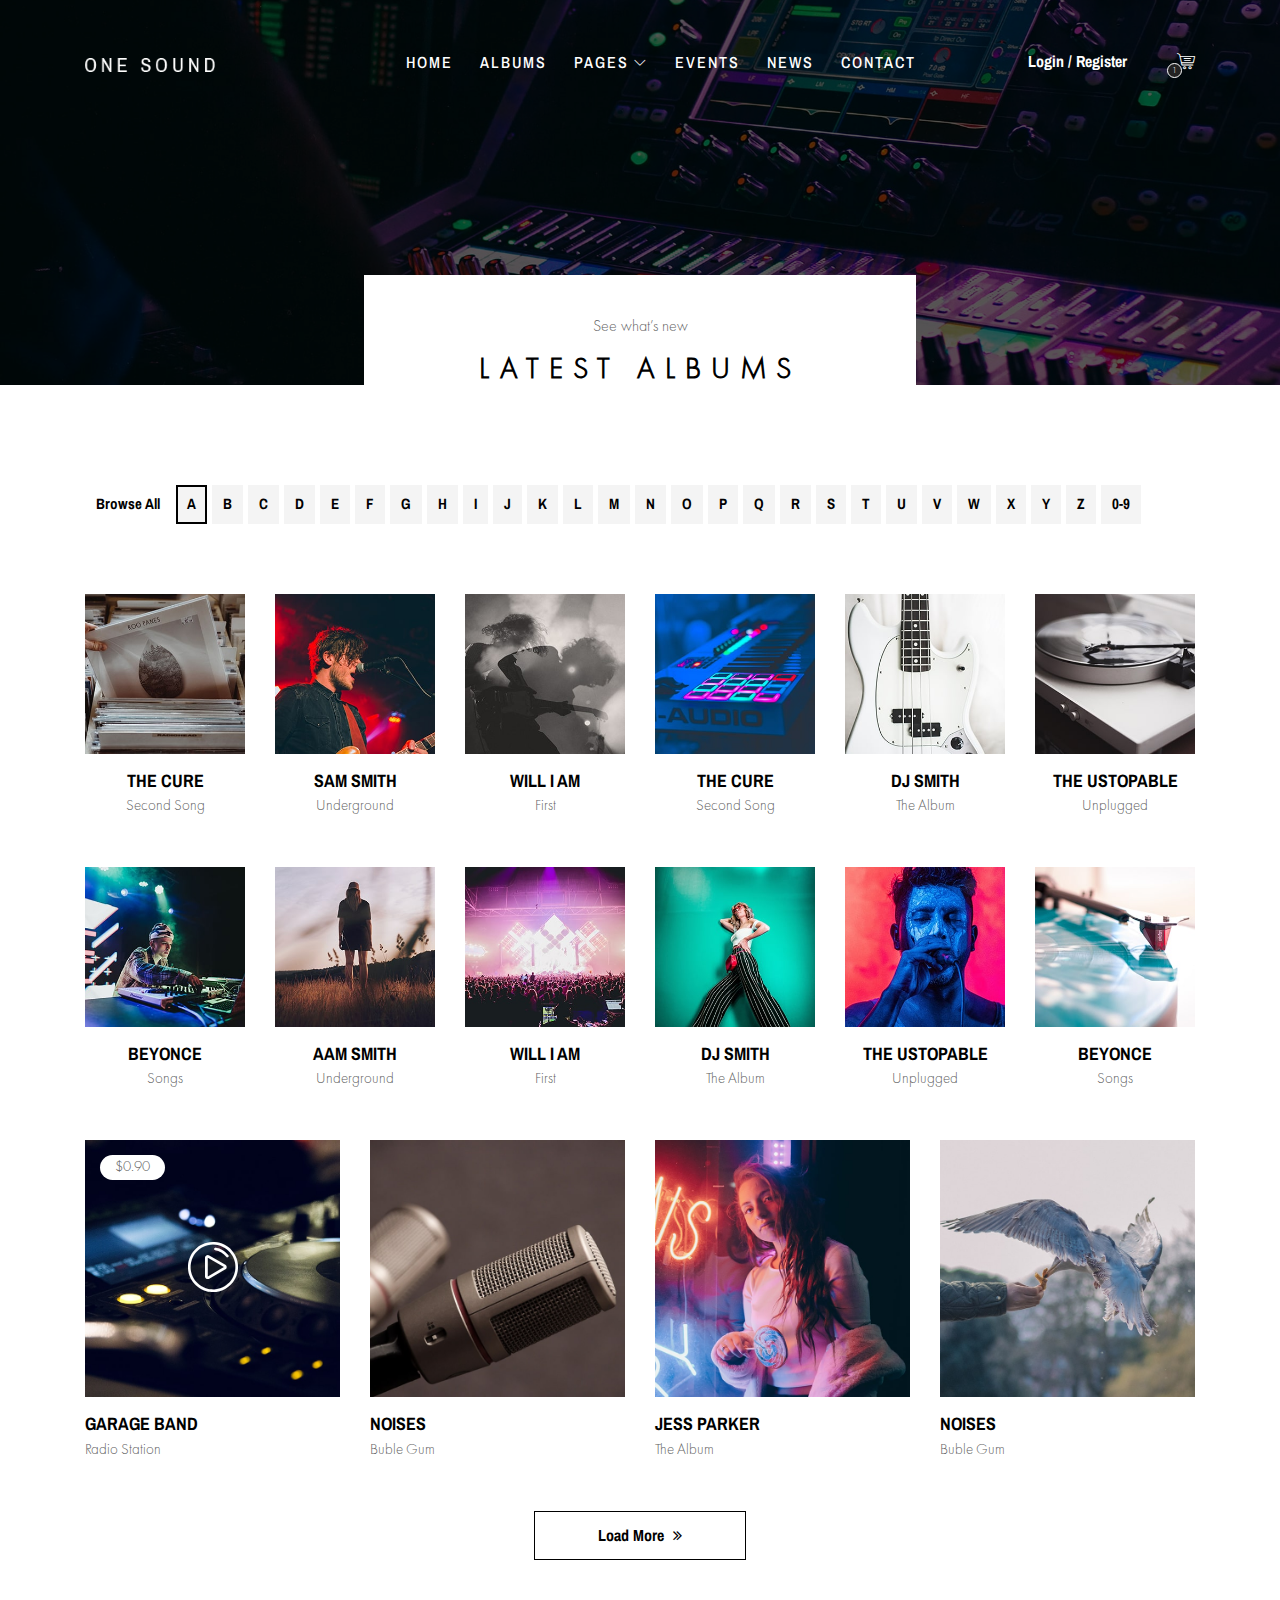
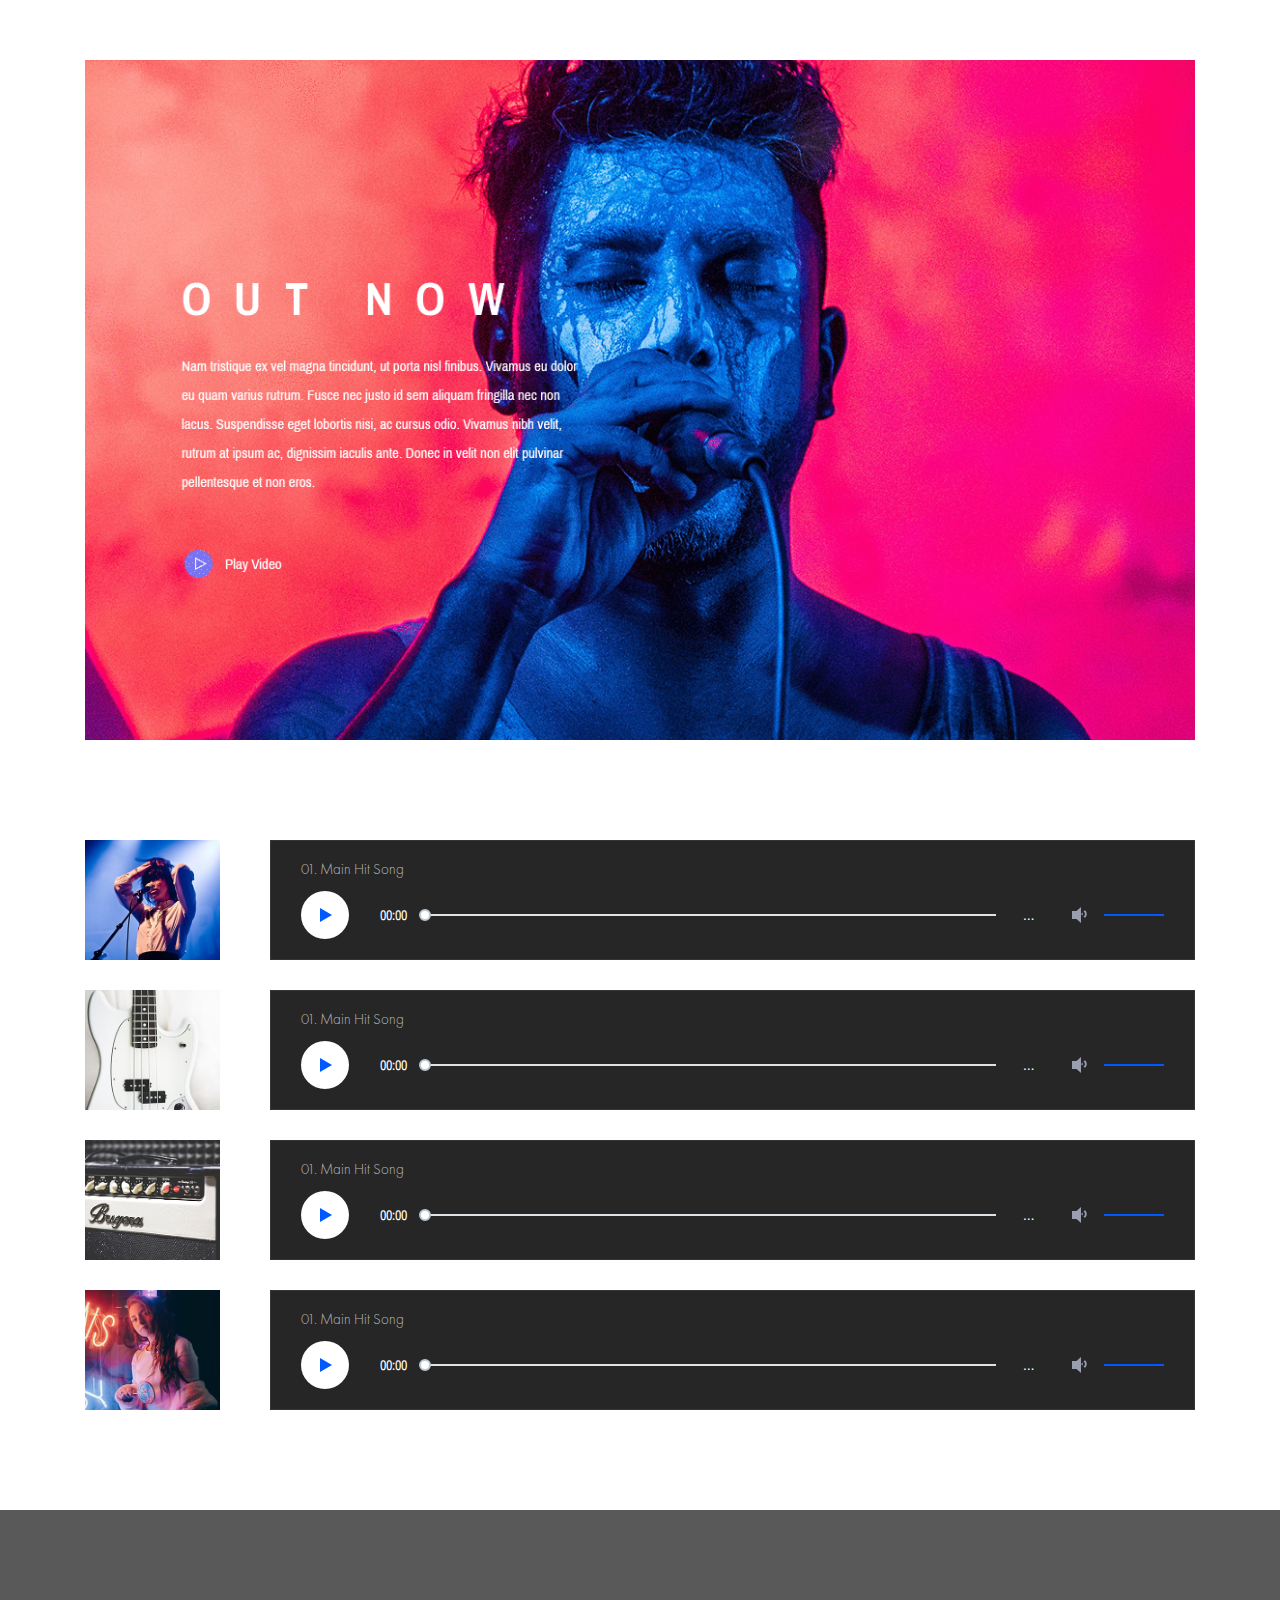
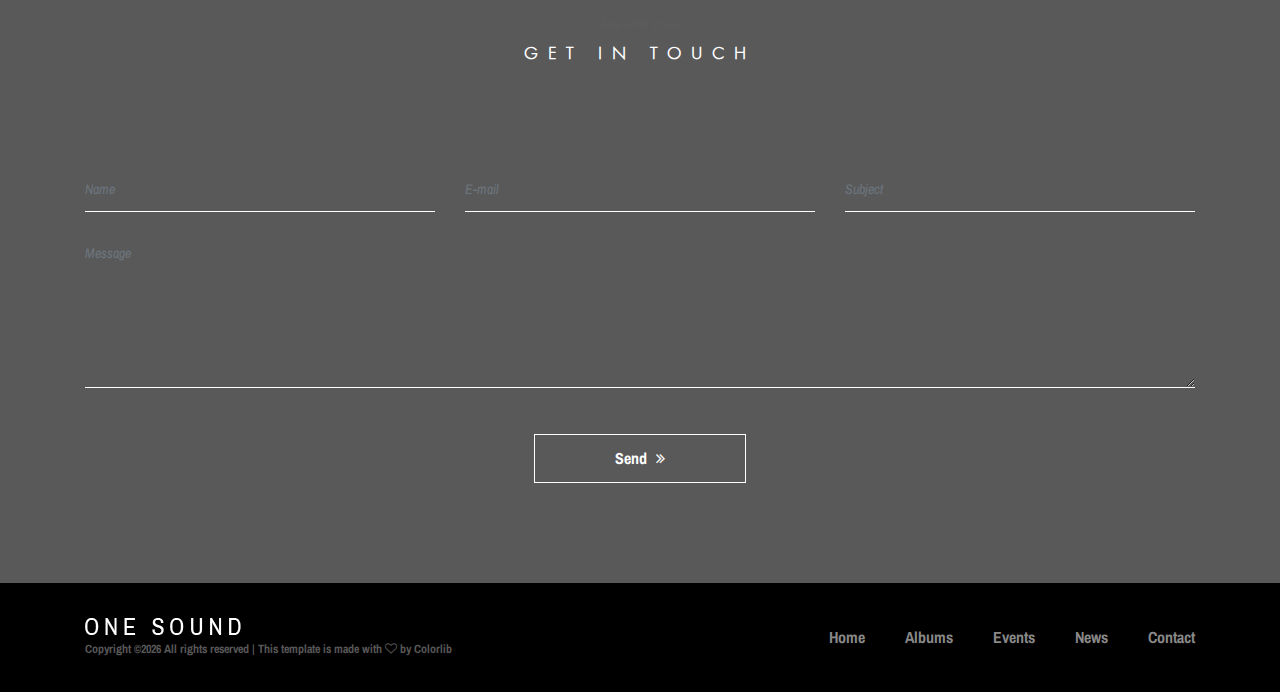
==== commit 988fd237: "Major Design adjustments 2.0" ====
--- a/one-music/albums-store.html
+++ b/one-music/albums-store.html
@@ -65,8 +65,8 @@
                                             <li><a href="index.html">Home</a></li>
                                             <li><a href="albums-store.html">Albums</a></li>
                                             <li><a href="event.html">Events</a></li>
-                                            <li><a href="blog.html">News</a></li>
-                                            <li><a href="contact.html">Contact</a></li>
+                                            <li><a href="contact.html">News</a></li>
+                                            <li><a href="contactOld.html">Contact</a></li>
                                             <li><a href="elements.html">Elements</a></li>
                                             <li><a href="login.html">Login</a></li>
                                             <li><a href="#">Dropdown</a>
@@ -89,8 +89,8 @@
                                         </ul>
                                     </li>
                                     <li><a href="event.html">Events</a></li>
-                                    <li><a href="blog.html">News</a></li>
-                                    <li><a href="contact.html">Contact</a></li>
+                                    <li><a href="contact.html">News</a></li>
+                                    <li><a href="contactOld.html">Contact</a></li>
                                 </ul>
 
                                 <!-- Login/Register & Cart Button -->
--- a/one-music/style.css
+++ b/one-music/style.css
@@ -376,8 +376,10 @@
         .header-area .oneMusic-main-menu .classy-navbar {
           height: 70px; } }
       .header-area .oneMusic-main-menu .classy-navbar .classynav ul li a {
-        font-weight: 700;
-        text-transform: capitalize;
+        font-style: normal;
+        letter-spacing: 2px;
+        font-weight: 500;
+        text-transform: uppercase;
         color: #ffffff;
         font-size: 16px; }
         .header-area .oneMusic-main-menu .classy-navbar .classynav ul li a:hover, .header-area .oneMusic-main-menu .classy-navbar .classynav ul li a:focus {
@@ -575,17 +577,19 @@
       font-weight: 400;
       display: block;
       text-transform: capitalize;
-      letter-spacing: 30px;
-      overflow: hidden; }
-      .single-hero-slide .hero-slides-content h2 span {
+      letter-spacing: 6px;
+      overflow: hidden;}
+      .single-hero-slide .hero-slides-content h2 span{
         position: absolute;
         top: 0;
         width: 100%;
         height: 100%;
         left: 0;
-        color: rgba(255, 255, 255, 0.15);
-        -webkit-animation: textsonar 6s linear infinite;
-        animation: textsonar 6s linear infinite; }
+        color: rgb(0, 0, 0);
+        text-shadow: 1px 1px #b6b6b6;
+        /*-webkit-animation: textsonar 6s linear infinite;*/
+        /*animation: textsonar 6s linear infinite;*/
+      }
       @media only screen and (min-width: 768px) and (max-width: 991px) {
         .single-hero-slide .hero-slides-content h2 {
           letter-spacing: 15px;
@@ -623,8 +627,9 @@
     -webkit-transform: scaleX(1);
     transform: scaleX(1); } }
 .single-hero-slide .slide-img {
-  -webkit-animation: slide 12s linear infinite;
-  animation: slide 12s linear infinite; }
+  /*-webkit-animation: slide 12s linear infinite;*/
+  /*animation: slide 12s linear infinite; */
+}
 
 @-webkit-keyframes slide {
   0% {
@@ -1673,6 +1678,50 @@
   .single-web-icon:hover {
     box-shadow: 0 2px 50px 0 rgba(0, 0, 0, 0.15); }
 
+
+/* :: 3.5.0 Preloader */
+.preloader {
+  background-color: #ffffff;
+  width: 100%;
+  height: 100%;
+  position: fixed;
+  top: 0;
+  left: 0;
+  right: 0;
+  z-index: 9999; }
+.preloader .circle-preloader {
+  -webkit-animation: spin 900ms infinite linear;
+  animation: spin 900ms infinite linear; }
+@-webkit-keyframes spin {
+  100% {
+    -webkit-transform: rotate(360deg);
+    transform: rotate(360deg); } }
+@keyframes spin {
+  100% {
+    -webkit-transform: rotate(360deg);
+    transform: rotate(360deg); } }
 /* ====== The End ====== */
 
 /*# sourceMappingURL=style.css.map */
+
+@font-face {
+  font-family: curlyFont;
+  src: url("fonts/Amithen.ttf");
+}
+
+@font-face {
+  font-family: thinFont;
+  src: url("fonts/futura-condensed-pt-cufonfonts/futura-pt-light-589a6e187563a.otf");
+}
+
+.curlyFont{
+  font-family: curlyFont;
+}
+
+.thinFont a, p, h2{
+  font-family: thinFont;
+}
+
+.noScroll{
+  overflow: hidden;
+}
